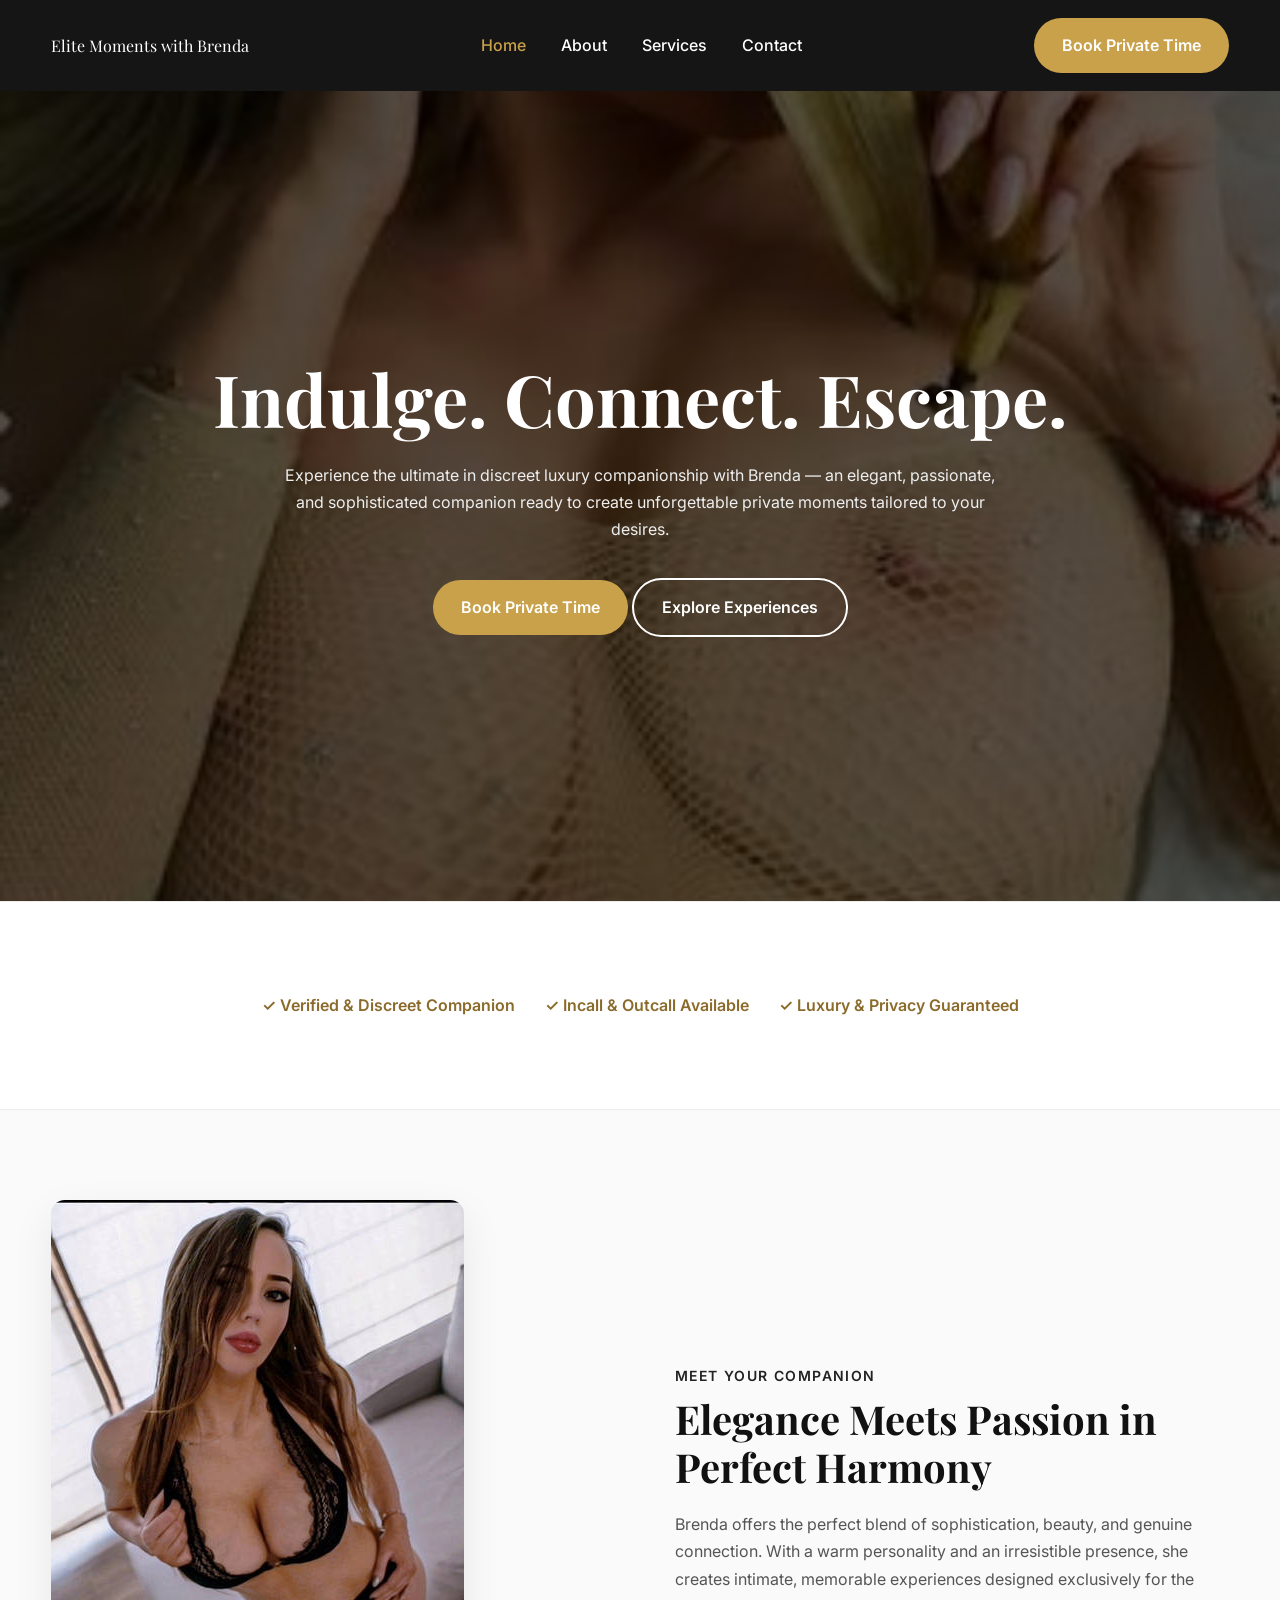
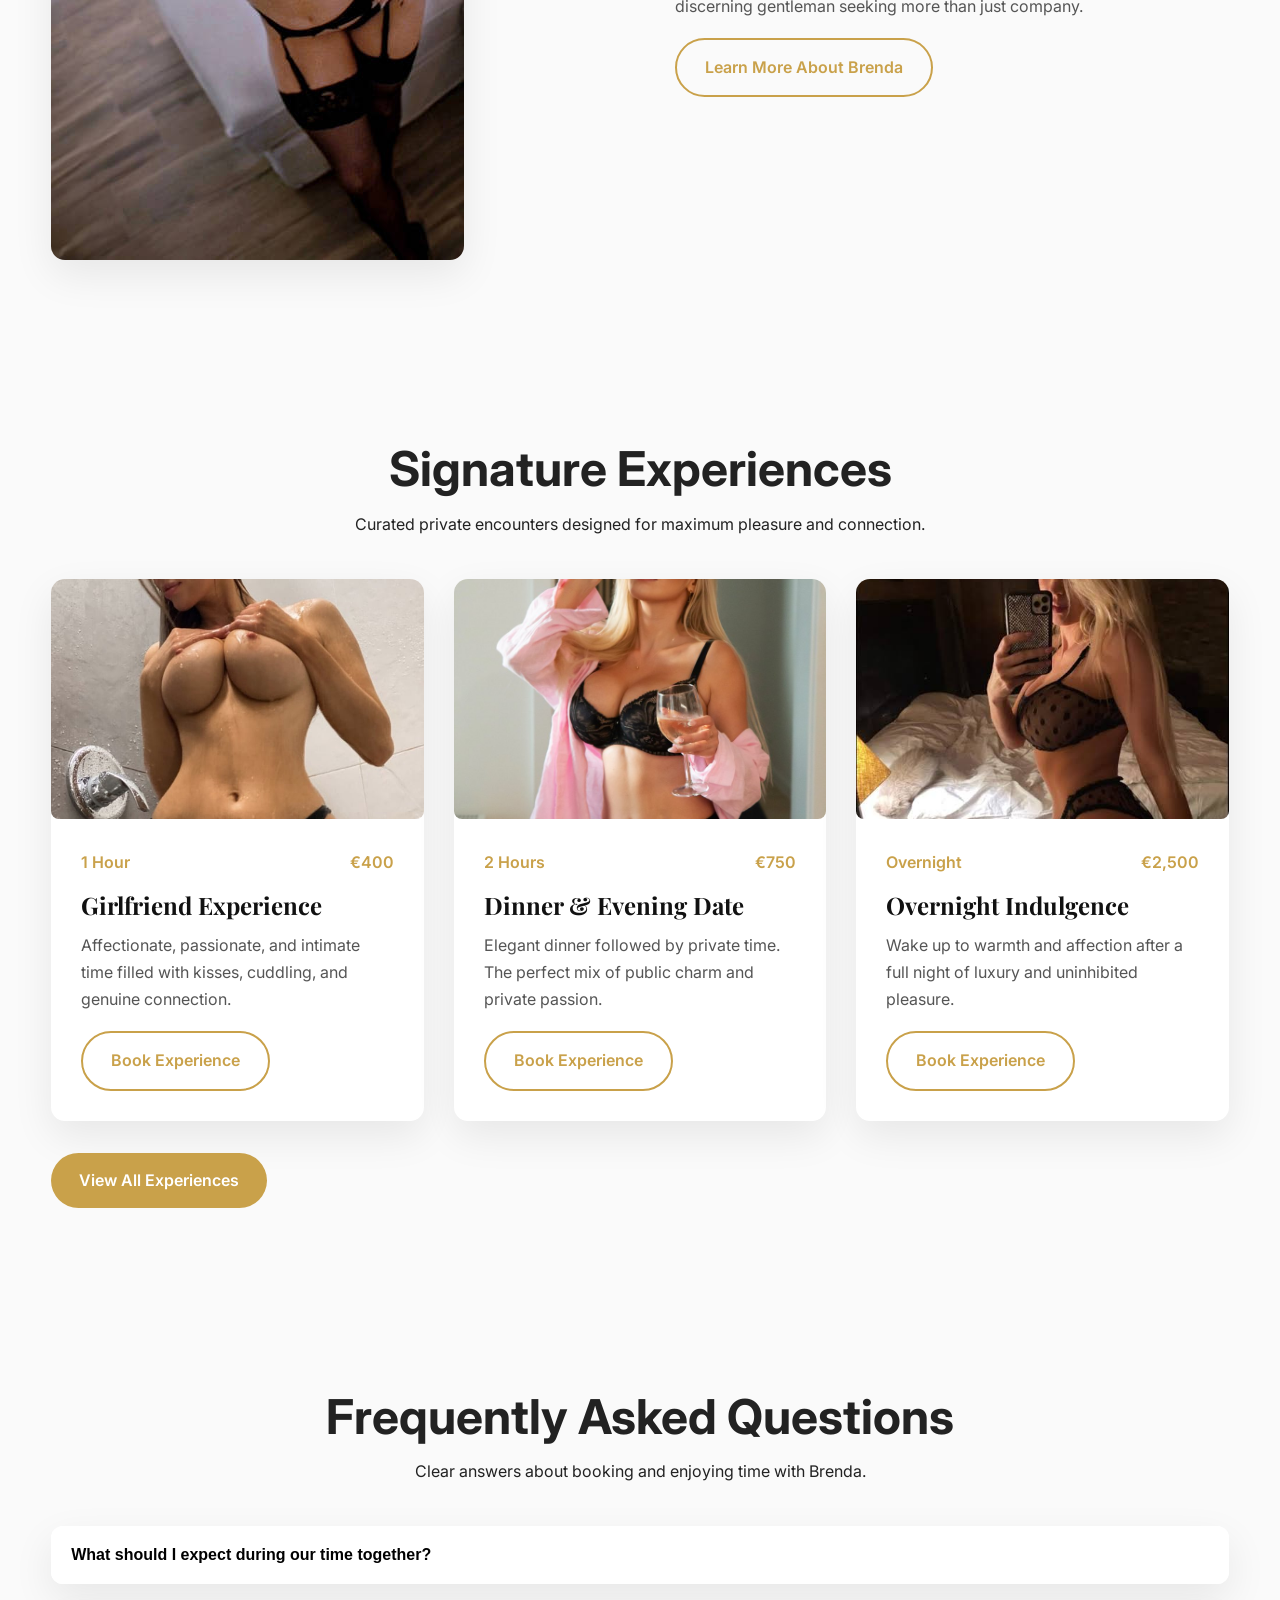
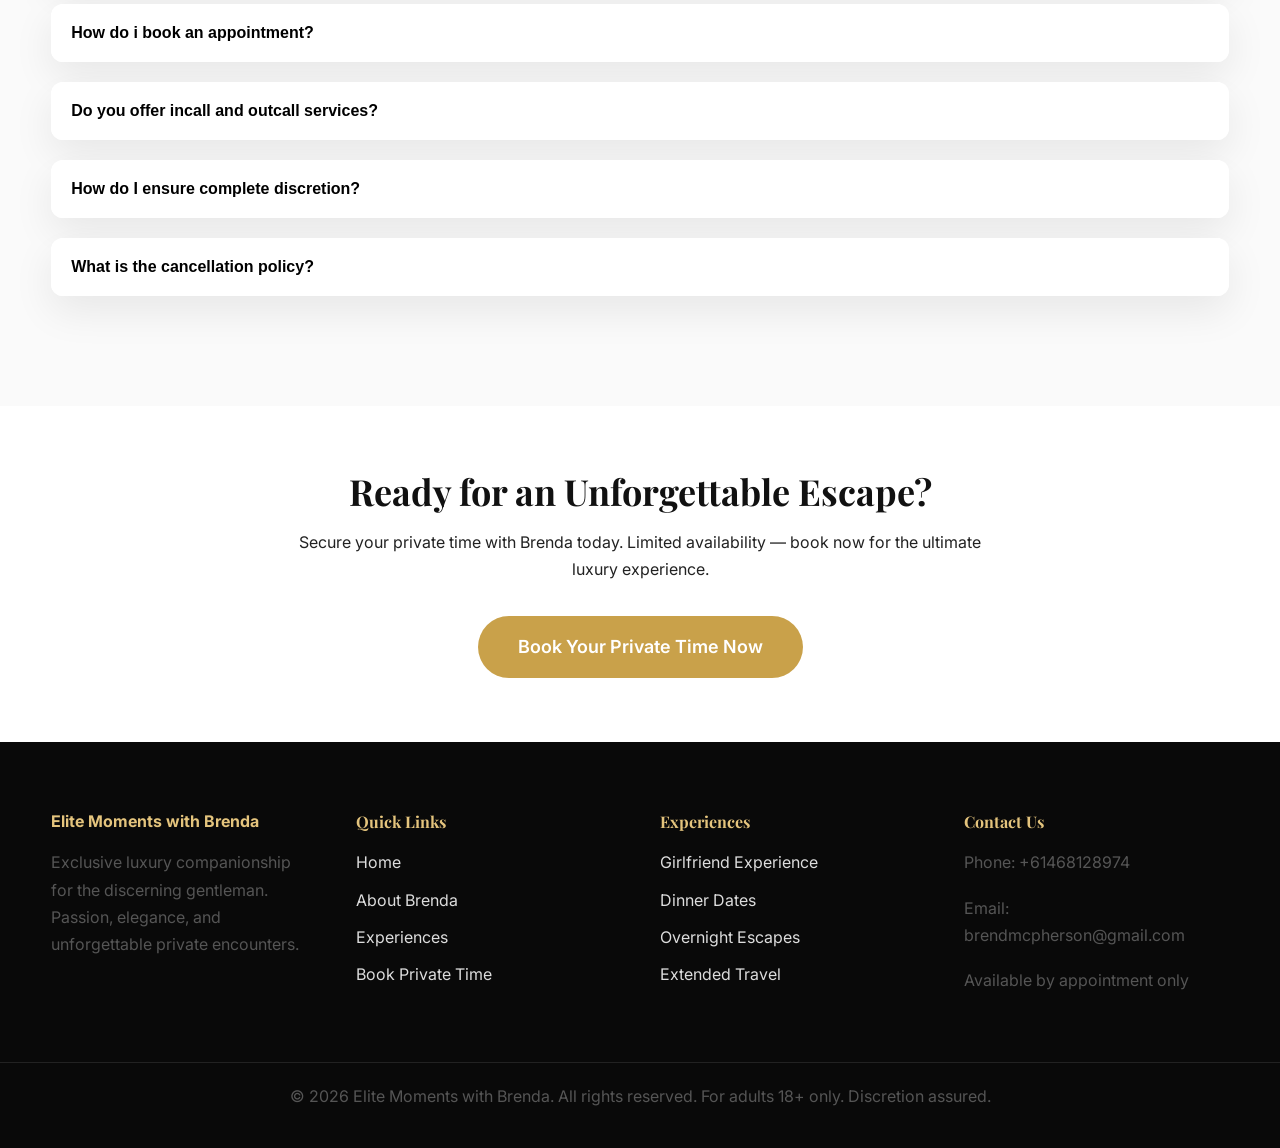
==== index.html @ cafbc862 "Add files via upload" ====
<!DOCTYPE html>
<html lang="en">
<head>
  <meta charset="UTF-8">
  <meta name="viewport" content="width=device-width, initial-scale=1.0">
  <title>Elite Moments with Brenda | Luxury Companion</title>
  <meta name="description" content="Experience unforgettable private encounters with Brenda, your exclusive high-class companion. Discreet luxury companionship, dinner dates, and intimate moments in [Your City].">
  
  <!-- Google Fonts -->
  <link rel="preconnect" href="https://fonts.googleapis.com">
  <link rel="preconnect" href="https://fonts.gstatic.com" crossorigin>
  <link href="https://fonts.googleapis.com/css2?family=Inter:wght@400;500;600&family=Playfair+Display:wght@600;700&display=swap" rel="stylesheet">
  
  <!-- Stylesheets -->
  <link rel="stylesheet" href="style.css">
  <link rel="stylesheet" href="responsive.css">
  <link rel="stylesheet" href="animations.css">
  <!-- Structured Data / JSON-LD -->
  <script type="application/ld+json">
  {
  "@context": "https://schema.org",
  "@type": "Person",
  "name": "Brenda",
  "image": "https://yourdomain.com/brenda-profile.jpg",
  "@id": "https://yourdomain.com",
  "url": "https://yourdomain.com",
  "telephone": "+61468128974",
  "priceRange": "€€€",
  "address": {
    "@type": "PostalAddress",
    "addressLocality": "City",
    "addressRegion": "State",
    "addressCountry": "Ireland"
  },
  "sameAs": [
    "https://wa.me/+61468128974"
    ]
  }
  </script>
</head>
<body>

  <!-- Header Navigation -->
  <header class="header">
    <div class="nav-container">
      <a href="index.html" class="logo">Elite Moments with Brenda</a>
      
      <nav class="nav-menu">
        <a href="index.html" style="color: var(--gold-primary);">Home</a>
        <a href="about.html">About</a>
        <a href="services.html">Services</a>
        <a href="contact.html">Contact</a>
      </nav>

      <div class="nav-cta">
        <a href="booking.html" class="btn btn-primary">Book Private Time</a>
      </div>

      <button class="hamburger" aria-label="Toggle navigation menu" aria-expanded="false">
        <span></span>
        <span></span>
        <span></span>
      </button>
    </div>
  </header>

  <!-- Mobile Drawer Menu -->
  <div class="drawer-overlay"></div>
  <aside class="mobile-drawer" aria-label="Mobile Navigation Drawer">
    <div class="mobile-drawer-links">
      <a href="index.html">Home</a>
      <a href="about.html">About</a>
      <a href="services.html">Services</a>
      <a href="booking.html">Book Private Time</a>
      <a href="contact.html">Contact</a>
    </div>
  </aside>
   
  <main>
    <!-- Hero Section -->
    <section class="hero">
      <div class="hero-content fade-in-up">
        <h1>Indulge. Connect. Escape.</h1>
        <p>Experience the ultimate in discreet luxury companionship with Brenda — an elegant, passionate, and sophisticated companion ready to create unforgettable private moments tailored to your desires.</p>
        <div class="hero-actions">
          <a href="booking.html" class="btn btn-primary">Book Private Time</a>
          <a href="services.html" class="btn btn-secondary" style="color: var(--white); border-color: var(--white);">Explore Experiences</a>
        </div>
      </div>
    </section>

    <!-- Trust Badges -->
    <section class="trust-badges" aria-label="Trust Badges">
      <div class="badges-container">
        <div class="badge-item">✓ Verified & Discreet Companion</div>
        <div class="badge-item">✓ Incall & Outcall Available</div>
        <div class="badge-item">✓ Luxury & Privacy Guaranteed</div>
      </div>
    </section>

    <!-- About Preview Section -->
    <section class="about-preview container">
      <div class="about-preview-grid">
        <div class="about-preview-image">
          <img src="brenda-profile.jpg" alt="Brenda Luxury Companion" loading="lazy">
        </div>
        <div class="about-preview-content">
          <span style="color: var(--gold-primary); font-weight: 600; font-size: 0.875rem; text-transform: uppercase; letter-spacing: 0.1em; display: block; margin-bottom: 0.5rem;">Meet Your Companion</span>
          <h2>Elegance Meets Passion in Perfect Harmony</h2>
          <p>Brenda offers the perfect blend of sophistication, beauty, and genuine connection. With a warm personality and an irresistible presence, she creates intimate, memorable experiences designed exclusively for the discerning gentleman seeking more than just company.</p>
          <a href="about.html" class="btn btn-secondary">Learn More About Brenda</a>
        </div>
      </div>
    </section>

    <!-- Featured Services Section -->
    <section class="featured-services container">
      <div class="section-header">
        <h2>Signature Experiences</h2>
        <p>Curated private encounters designed for maximum pleasure and connection.</p>
      </div>

      <div class="services-grid">
        <div class="service-card">
          <img src="gfe.jpg" alt="Girlfriend Experience" loading="lazy" class="service-card-img">
          <div class="service-card-body">
            <div class="service-meta">
              <span>1 Hour</span>
              <span>€400</span>
            </div>
            <h3>Girlfriend Experience</h3>
            <p>Affectionate, passionate, and intimate time filled with kisses, cuddling, and genuine connection.</p>
            <a href="booking.html" class="btn btn-secondary">Book Experience</a>
          </div>
        </div>

        <div class="service-card">
          <img src="dinner-date.jpg" alt="Dinner Date" loading="lazy" class="service-card-img">
          <div class="service-card-body">
            <div class="service-meta">
              <span>2 Hours</span>
              <span>€750</span>
            </div>
            <h3>Dinner &amp; Evening Date</h3>
            <p>Elegant dinner followed by private time. The perfect mix of public charm and private passion.</p>
            <a href="booking.html" class="btn btn-secondary">Book Experience</a>
          </div>
        </div>

        <div class="service-card">
          <img src="overnight.jpg" alt="Overnight Escape" loading="lazy" class="service-card-img">
          <div class="service-card-body">
            <div class="service-meta">
              <span>Overnight</span>
              <span>€2,500</span>
            </div>
            <h3>Overnight Indulgence</h3>
            <p>Wake up to warmth and affection after a full night of luxury and uninhibited pleasure.</p>
            <a href="booking.html" class="btn btn-secondary">Book Experience</a>
          </div>
        </div>
      </div>

      <div class="services-cta-wrapper" style="margin-top: 2rem;">
        <a href="services.html" class="btn btn-primary">View All Experiences</a>
      </div>
    </section>

    <!-- FAQ Accordion Section -->
    <section class="faq-section container">
      <div class="section-header">
        <h2>Frequently Asked Questions</h2>
        <p>Clear answers about booking and enjoying time with Brenda.</p>
      </div>

      <div class="faq-container">
        <div class="faq-item">
          <button class="faq-question">What should I expect during our time together?</button>
          <div class="faq-answer">
            <p>Our time is mutually respectful, passionate, and focused entirely on your pleasure and comfort. Full details are discussed during booking confirmation.</p>
          </div>
        </div>
        
             <div class="faq-item">
          <button class="faq-question">How do i book an appointment?</button>
          <div class="faq-answer">
            <p>A deposit of 50% upfront via bank transfer paypal stripe or giftcards(paysafe most recommended), and then you submit the details of your appointment on the <a href="booking.html">booking page</a></p>
          </div>
        </div>

        <div class="faq-item">
          <button class="faq-question">Do you offer incall and outcall services?</button>
          <div class="faq-answer">
            <p>Yes. Both incall at my discreet luxury location and outcall to your hotel or residence are available, subject to screening and availability.</p>
          </div>
        </div>

        <div class="faq-item">
          <button class="faq-question">How do I ensure complete discretion?</button>
          <div class="faq-answer">
            <p>Discretion is paramount. All communications and meetings are handled with the highest level of privacy. Your information is never shared.</p>
          </div>
        </div>

        <div class="faq-item">
          <button class="faq-question">What is the cancellation policy?</button>
          <div class="faq-answer">
            <p>At least 24 hours notice is kindly requested for cancellations or rescheduling. Deposits are non-refundable but can be applied to a future booking.</p>
          </div>
        </div>
      </div>
    </section>

    <!-- Final Conversion Section -->
    <section style="background-color: var(--white); border-top: 1px solid var(--border-color); padding: 4rem 1.5rem; text-align: center;">
      <div style="max-width: 700px; margin: 0 auto;">
        <h2 style="font-size: 2.25rem; margin-bottom: 1rem;">Ready for an Unforgettable Escape?</h2>
        <p style="color: var(--text-muted); margin-bottom: 2rem;">Secure your private time with Brenda today. Limited availability — book now for the ultimate luxury experience.</p>
        <a href="booking.html" class="btn btn-primary" style="padding: 1rem 2.5rem; font-size: 1.125rem;">Book Your Private Time Now</a>
      </div>
    </section>
  </main>

  <!-- Global Footer Component -->
  <footer class="footer">
    <div class="footer-container">
      <div class="footer-col">
        <h4 style="font-family: var(--font-heading); color: var(--gold-light);">Elite Moments with Brenda</h4>
        <p>Exclusive luxury companionship for the discerning gentleman. Passion, elegance, and unforgettable private encounters.</p>
      </div>
      
      <div class="footer-col">
        <h4>Quick Links</h4>
        <a href="index.html">Home</a>
        <a href="about.html">About Brenda</a>
        <a href="services.html">Experiences</a>
        <a href="booking.html">Book Private Time</a>
      </div>

      <div class="footer-col">
        <h4>Experiences</h4>
        <a href="services.html">Girlfriend Experience</a>
        <a href="services.html">Dinner Dates</a>
        <a href="services.html">Overnight Escapes</a>
        <a href="services.html">Extended Travel</a>
      </div>

      <div class="footer-col">
        <h4>Contact Us</h4>
        <p>Phone: +61468128974</p>
        <p>Email: brendmcpherson@gmail.com</p>
        <p>Available by appointment only</p>
      </div>
    </div>
    
    <div class="footer-bottom">
      <p>&copy; 2026 Elite Moments with Brenda. All rights reserved. For adults 18+ only. Discretion assured.</p>
    </div>
  </footer>

  <!-- Required Scripts -->
  
  <script src="carousel.js" defer></script>
  <script src="main.js" defer></script>
</body>
</html>
---- style.css ----
/* ===================================
   Elite Moments with Brenda
   Main Stylesheet
=================================== */

/* Google Fonts */
@import url('https://fonts.googleapis.com/css2?family=Inter:wght@300;400;500;600;700&family=Playfair+Display:wght@600;700;800&display=swap');

:root{

    --black:#090909;
    --dark:#111111;
    --dark-2:#1b1b1b;

    --gold:#c9a14a;
    --gold-light:#e4c47d;
    --gold-dark:#8b6b2b;

    --white:#ffffff;
    --gray:#f5f5f5;
    --text:#555;
    --border:#ececec;

    --heading:'Playfair Display',serif;
    --body:'Inter',sans-serif;

    --radius:14px;
    --radius-sm:8px;

    --shadow:0 15px 40px rgba(0,0,0,.08);

    --transition:.35s ease;

}

/* Reset */

*{
margin:0;
padding:0;
box-sizing:border-box;
}

html{
scroll-behavior:smooth;
}

body{
font-family:var(--body);
line-height:1.7;
background:#fafafa;
color:#222;
}

img{
max-width:100%;
display:block;
border-radius: 8px;
}

a{
text-decoration:none;
transition:var(--transition);
}

ul{
list-style:none;
}

.container{
width:min(1200px,92%);
margin:auto;
}

/* Typography */

h1,h2,h3,h4{
font-family:var(--heading);
font-weight:700;
line-height:1.2;
color:#111;
}

h1{
font-size:clamp(2.7rem,6vw,4.5rem);
}

h2{
font-size:2.5rem;
margin-bottom:20px;
}

h3{
font-size:1.5rem;
margin-bottom:12px;
}

p{
color:var(--text);
margin-bottom:18px;
}

/* Header */

.header{

position:sticky;
top:0;
z-index:1000;

background:rgba(9,9,9,.95);

backdrop-filter:blur(10px);

}

.nav-container{

display:flex;
justify-content:space-between;
align-items:center;

padding:18px 4%;

}

.logo{

color:white;
font-family:var(--heading);
font-size:1rem;
font-weight:400;

}

.nav-menu{

display:flex;
gap:35px;

}

.nav-menu a{

color:white;
font-weight:500;

}

.nav-menu a:hover{

color:var(--gold);

}

.nav-cta{
display:flex;
align-items:center;
gap:15px;
}

/* Buttons */

.btn{

display:inline-flex;
align-items:center;
justify-content:center;

padding:14px 28px;

border-radius:50px;

font-weight:600;

transition:.35s;

cursor:pointer;

}

.btn-primary{

background:var(--gold);
color:white;

}

.btn-primary:hover{

background:var(--gold-dark);
transform:translateY(-2px);

}

.btn-secondary{

border:2px solid var(--gold);
color:var(--gold);

}

.btn-secondary:hover{

background:var(--gold);
color:white;

}

/* Hero */

.hero{

min-height:90vh;

display:flex;
align-items:center;
justify-content:center;

padding:120px 20px;

text-align:center;

background:

linear-gradient(rgba(0,0,0,.65),rgba(0,0,0,.65)),
url("hero.jpg") center/cover;

color:white;

}

.hero h1{

color:white;
margin-bottom:20px;

}

.hero p{

max-width:720px;
margin:auto auto 35px;
color:#eee;

}

/* Sections */

section{

padding:90px 0;

}

.section-header{

text-align:center;
margin-bottom:60px;

}

/* Cards */

.services-grid{

display:grid;

grid-template-columns:

repeat(auto-fit,minmax(300px,1fr));

gap:30px;

}

.service-card{

background:white;

border-radius:var(--radius);

overflow:hidden;

box-shadow:var(--shadow);

transition:.35s;

}

.service-card:hover{

transform:translateY(-8px);

}

.service-card img{

height:240px;

width:100%;

object-fit:cover;

}

.service-card-body{

padding:30px;

}

.service-meta{

display:flex;

justify-content:space-between;

margin-bottom:15px;

font-weight:600;

color:var(--gold);

}

/* About */

.about-preview-grid{

display:grid;

grid-template-columns:1fr 1fr;

gap:70px;

align-items:center;

}

.about-preview-image img{

border-radius:var(--radius);

box-shadow:var(--shadow);

}

/* Trust badges */

.trust-badges{

background:#fff;

border-top:1px solid var(--border);

border-bottom:1px solid var(--border);

}

.badges-container{

display:flex;

justify-content:center;

gap:30px;

flex-wrap:wrap;

}

.badge-item{

font-weight:600;

color:var(--gold-dark);

}

/* Forms */

.form-control{

width:100%;

padding:15px;

border:1px solid #ddd;

border-radius:10px;

font-size:1rem;

font-family:inherit;

transition:.3s;

}

.form-control:focus{

outline:none;

border-color:var(--gold);

}

/* FAQ */

.faq-item{

background:white;

border-radius:12px;

margin-bottom:20px;

box-shadow:var(--shadow);

overflow:hidden;

}

.faq-question{

width:100%;

background:white;

padding:20px;

border:none;

text-align:left;

font-weight:600;

font-size:1rem;

cursor:pointer;

}

.faq-answer{

display:none;

padding:0 20px 20px;

}

.faq-item.active .faq-answer{

display:block;

}

/* Footer */

.footer{

background:#090909;

padding:70px 0 20px;

color:white;

}

.footer-container{

display:grid;

grid-template-columns:repeat(auto-fit,minmax(230px,1fr));

gap:40px;

width:min(1200px,92%);

margin:auto;

}

.footer h4{

color:var(--gold-light);

margin-bottom:18px;

}

.footer a{

display:block;

margin-bottom:10px;

color:#ddd;

}

.footer a:hover{

color:var(--gold);

}

.footer-bottom{

margin-top:50px;

text-align:center;

border-top:1px solid rgba(255,255,255,.1);

padding-top:20px;

color:#aaa;

}

/* Hamburger */

.hamburger{

display:none;

background:none;

border:none;

cursor:pointer;

}

.hamburger span{

display:block;

width:28px;

height:3px;

margin:5px;

background:white;

}

/* Mobile */

@media(max-width:900px){

.about-preview-grid{

grid-template-columns:1fr;

}

.nav-menu,
.nav-cta{

display:none;

}

.hamburger{

display:block;

}

.hero{

min-height:75vh;

}

h2{

font-size:2rem;

}

}

/* Animation */

.fade-in-up{

opacity:0;

transform:translateY(40px);

animation:fadeUp .8s forwards;

}

@keyframes fadeUp{

to{

opacity:1;
transform:none;

}

}

/* ===========================
   Mobile Navigation
=========================== */

.mobile-drawer{
    position:fixed;
    top:0;
    right:-100%;
    width:280px;
    height:100%;
    background:#111;
    z-index:9999;
    padding:100px 30px;
    transition:.35s ease;
    display:flex;
    flex-direction:column;
}

.mobile-drawer.active{
    right:0;
}

.mobile-drawer-links{
    display:flex;
    flex-direction:column;
    gap:25px;
}

.mobile-drawer a{
    color:#fff;
    font-size:1.1rem;
    font-weight:500;
}

.mobile-drawer a:hover{
    color:var(--gold);
}

.drawer-overlay{
    position:fixed;
    inset:0;
    background:rgba(0,0,0,.55);
    opacity:0;
    visibility:hidden;
    transition:.3s;
    z-index:9998;
}

.drawer-overlay.active{
    opacity:1;
    visibility:visible;
}

/* ===========================
   Mobile Layout
=========================== */

@media (max-width:900px){

.nav-menu{
    display:none;
}

.nav-cta{
    display:none;
}

.hamburger{
    display:block;
}

.nav-container{
    padding:18px 20px;
}

.logo{
    font-size:1.9rem;
    max-width:240px;
    line-height:1.15;
}

.hero{
    min-height:80vh;
    padding:120px 25px 70px;
}

.hero h1{
    font-size:3rem;
    line-height:1.05;
}

.hero p{
    font-size:1.15rem;
    line-height:1.8;
}

.hero-actions{
    display:flex;
    flex-direction:column;
    gap:18px;
    align-items:center;
}

.hero-actions .btn{
    width:100%;
    max-width:320px;
}

section{
    padding:70px 0;
}

.about-preview-grid{
    grid-template-columns:1fr;
    gap:40px;
}

.services-grid{
    grid-template-columns:1fr;
}

.badges-container{
    flex-direction:column;
    gap:15px;
    text-align:center;
}

.footer-container{
    grid-template-columns:1fr;
}

}

*/

/* Section */
.contact-section,
.container {
  width: min(100% - 2rem, 1200px);
  margin-inline: auto;
  padding-block: 4rem;
}

/* Section Header */
.section-header {
  text-align: center;
  margin-bottom: 2.5rem;
}

.section-header h2 {
  font-family: var(--font-heading);
  font-size: clamp(2rem, 5vw, 3rem);
  color: var(--color-text);
  margin-bottom: .75rem;
}

.section-header p {
  max-width: 650px;
  margin-inline: auto;
  color: var(--color-text-muted);
  line-height: 1.8;
}

/* ==========================================
   CONTACT GRID
   ========================================== */

.contact-grid {
  display: grid;
  grid-template-columns: 1fr;
  gap: 2rem;
  border: 2px solid #e4c47d;
  border-radius: var(--radius-sm);
}

/* ==========================================
   CARDS
   ========================================== */

.contact-info-card,
.contact-form-card {
  background: var(--color-white);
  border: 2px solid var(--color-gold);
  border-radius: var(--radius-sm);
  padding: 1.5rem;
  box-shadow: var(--shadow-lg);

  transition:
    transform .3s ease,
    box-shadow .3s ease,
    border-color .3s ease;
}

.contact-info-card:hover,
.contact-form-card:hover {
  transform: translateY(-4px);
  border-color: var(--color-primary-light);
  box-shadow: var(--shadow-md);
}

.contact-info-card h3,
.contact-form-card h3 {
  font-family: var(--font-heading);
  color: var(--color-primary-dark);
  margin-bottom: 1rem;
}

/* ==========================================
   CONTACT DETAILS
   ========================================== */

.contact-detail {
  padding-bottom: 1.25rem;
  margin-bottom: 1.25rem;
  border-bottom: 2px solid blackl;
}

.contact-detail:last-child {
  border-bottom: none;
  margin-bottom: 0;
}

.contact-detail h4 {
  font-size: .95rem;
  font-weight: 600;
  color: var(--color-primary);
  margin-bottom: .4rem;
}

.contact-detail p {
  color: var(--color-text-muted);
  line-height: 1.7;
}

/* ==========================================
   WHATSAPP BUTTON
   ========================================== */

.whatsapp-btn {
  display: flex;
  justify-content: center;
  align-items: center;
  gap: .6rem;

  width: 100%;
  margin-top: 1.5rem;
  padding: .95rem 1.25rem;

  border-radius: var(--radius-sm);

  background: #25D366;
  color: #fff;

  text-decoration: none;
  font-weight: 600;

  transition: .3s ease;
}

.whatsapp-btn:hover {
  transform: translateY(-2px);
  filter: brightness(.95);
}

.whatsapp-btn:active {
  transform: scale(.98);
}

/* ==========================================
   FORM
   ========================================== */

.form-group {
  margin-bottom: 1.25rem;
}

.form-group label {
  display: block;
  margin-bottom: .45rem;
  font-size: .95rem;
  font-weight: 600;
  color: var(--color-text);
}

/* Inputs */

.form-control,
input,
textarea {
  width: 100%;
  appearance: ;

  padding: .95rem 1rem;

  border: 1.5px solid var(--color-border, #d6d0c4);
  border-radius: var(--radius-md);

  /* Was matching the card's own background, so fields were
     invisible against it. Give them a background of their own. */
  background: var(--color-input-bg, #faf8f4);

  color: var(--color-text);

  font-size: 1rem;
  font-family: inherit;

  /* Subtle inset shadow so the field reads as a "slot" to type into */
  box-shadow: inset 0 1px 2px rgba(0, 0, 0, .05);

  transition:
    border-color .25s ease,
    box-shadow .25s ease,
    background .25s ease;
}

textarea {
  min-height: 160px;
  resize: vertical;
}

.form-control::placeholder,
input::placeholder,
textarea::placeholder {
  color: var(--color-text-muted);
}

.form-control:hover,
input:hover,
textarea:hover {
  border-color: var(--color-primary-light, #c9a877);
}

.form-control:focus,
input:focus,
textarea:focus {
  outline: none;

  border-color: var(--color-primary);
  background: var(--color-white, #fff);

  box-shadow:
    0 0 0 4px rgba(184,135,70,.15);
}

/* ==========================================
   BUTTON
   ========================================== */

.contact-form-card .btn {
  width: 100%;
}

/* ==========================================
   INFO NOTE
   ========================================== */

.contact-info-card small,
.contact-info-card p:last-child {
  display: block;
  margin-top: 1.5rem;
  font-size: .9rem;
  line-height: 1.7;
  color: var(--color-text-muted);
}

/* ==========================================
   TABLETS
   ========================================== */

@media (min-width: 768px) {

  .contact-grid {
    grid-template-columns: 1fr 1.2fr;
    align-items: start;
  }

  .contact-info-card,
  .contact-form-card {
    padding: 2rem;
  }

  .contact-form-card .btn {
    width: auto;
    min-width: 220px;
  }

}

/* ==========================================
   DESKTOP
   ========================================== */

@media (min-width: 1024px) {

  .contact-grid {
    gap: 3rem;
  }

  .contact-info-card,
  .contact-form-card {
    padding: 2.5rem;
  }

  .contact-detail {
    margin-bottom: 1.5rem;
    padding-bottom: 1.5rem;
    
  }

  .contact-form-card:hover,
  .contact-info-card:hover {
    transform: translateY(-6px);
  }

}

/* ==========================================
   LARGE DESKTOP
   ========================================== */

@media (min-width: 1280px) {

  .contact-grid {
    grid-template-columns: 420px 1fr;
  }

}

/* ==========================================
   ACCESSIBILITY
   ========================================== */

@media (prefers-reduced-motion: reduce) {

  *,
  *::before,
  *::after {
    animation: none !important;
    transition: none !important;
    scroll-behavior: auto !important;
  }

}
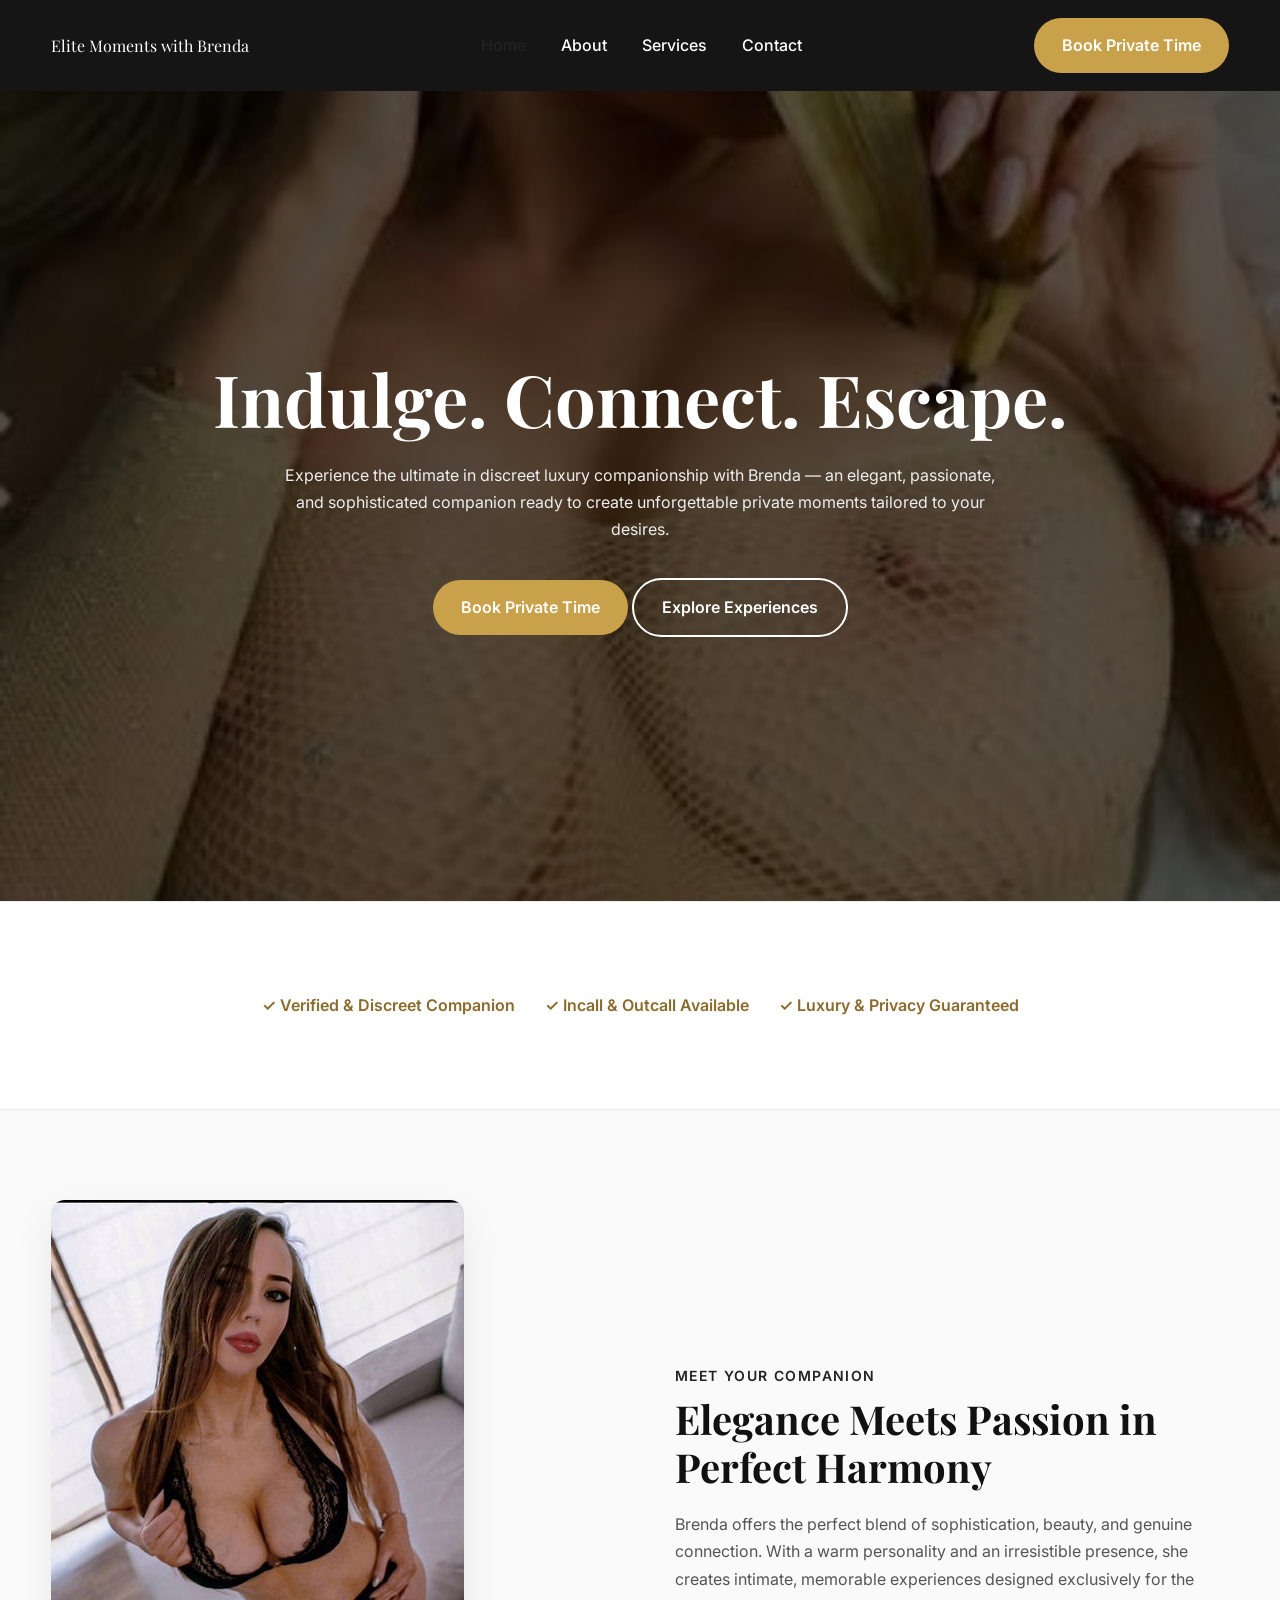
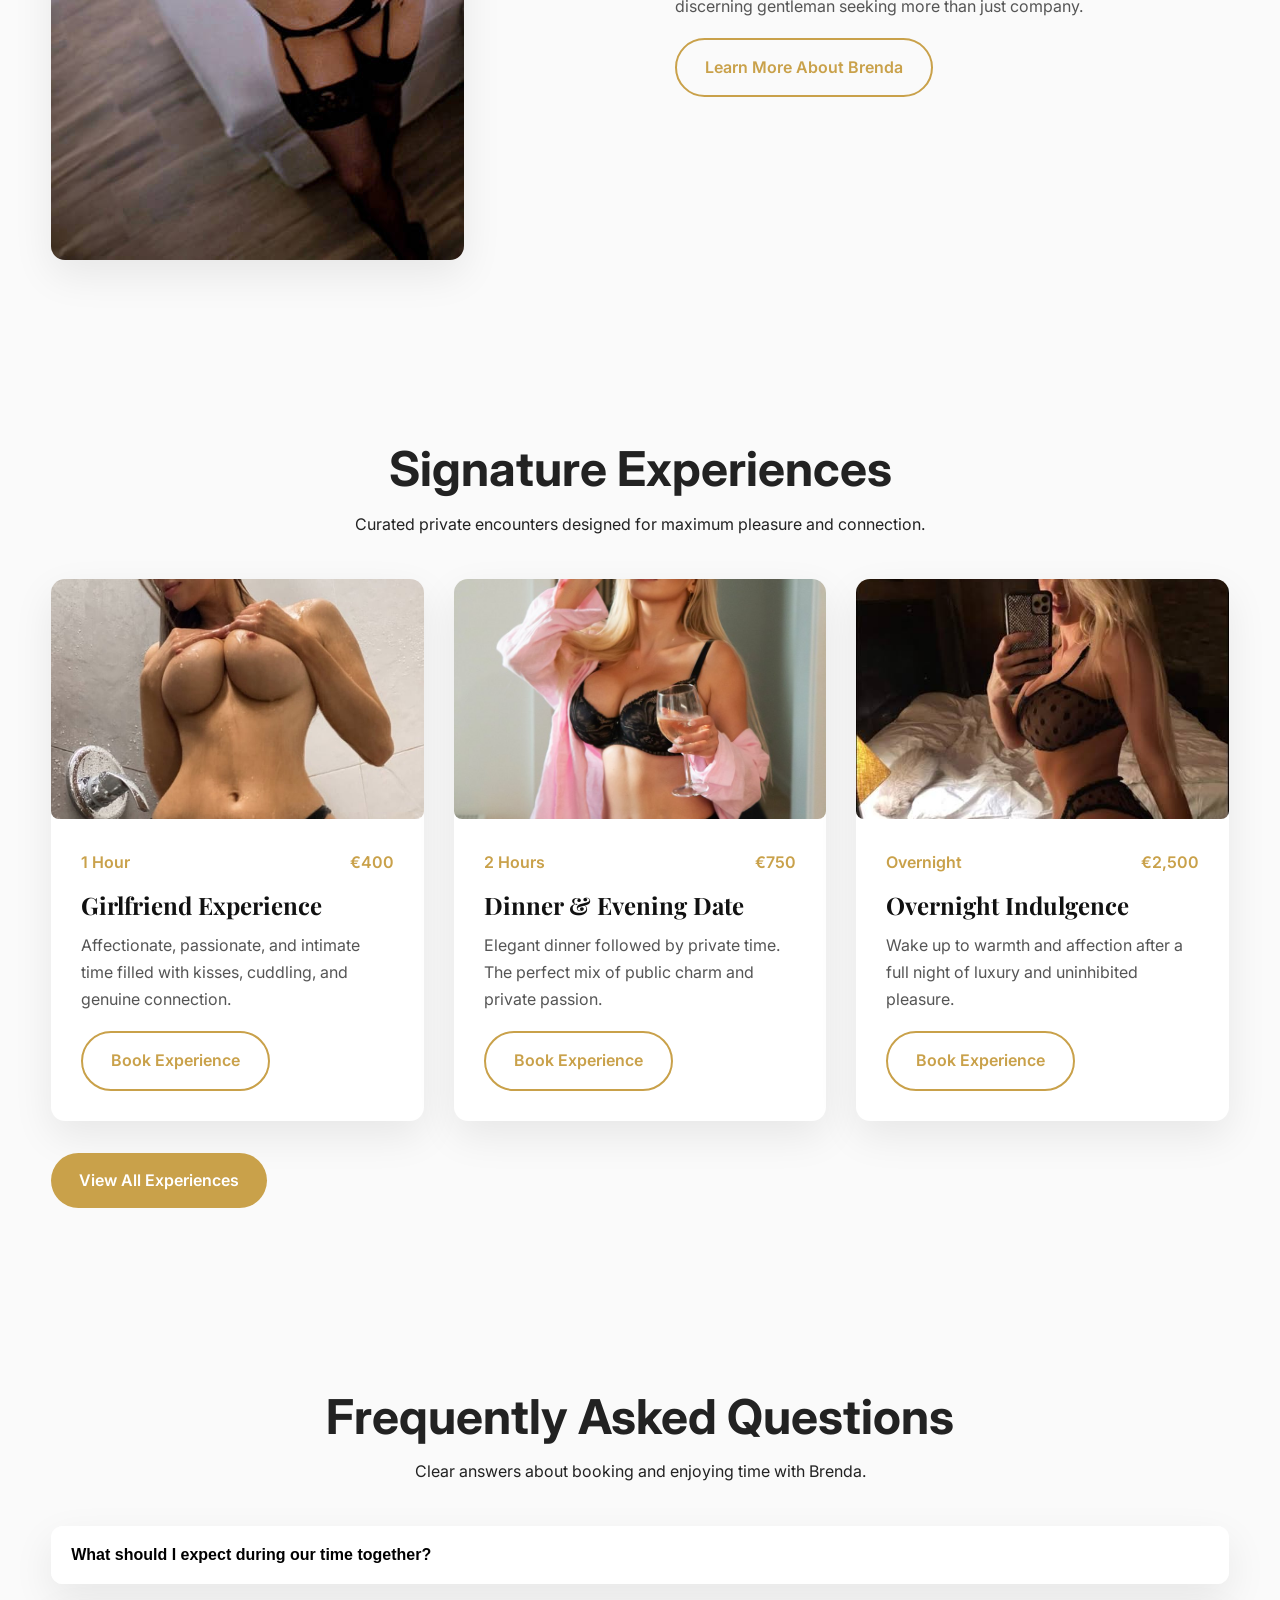
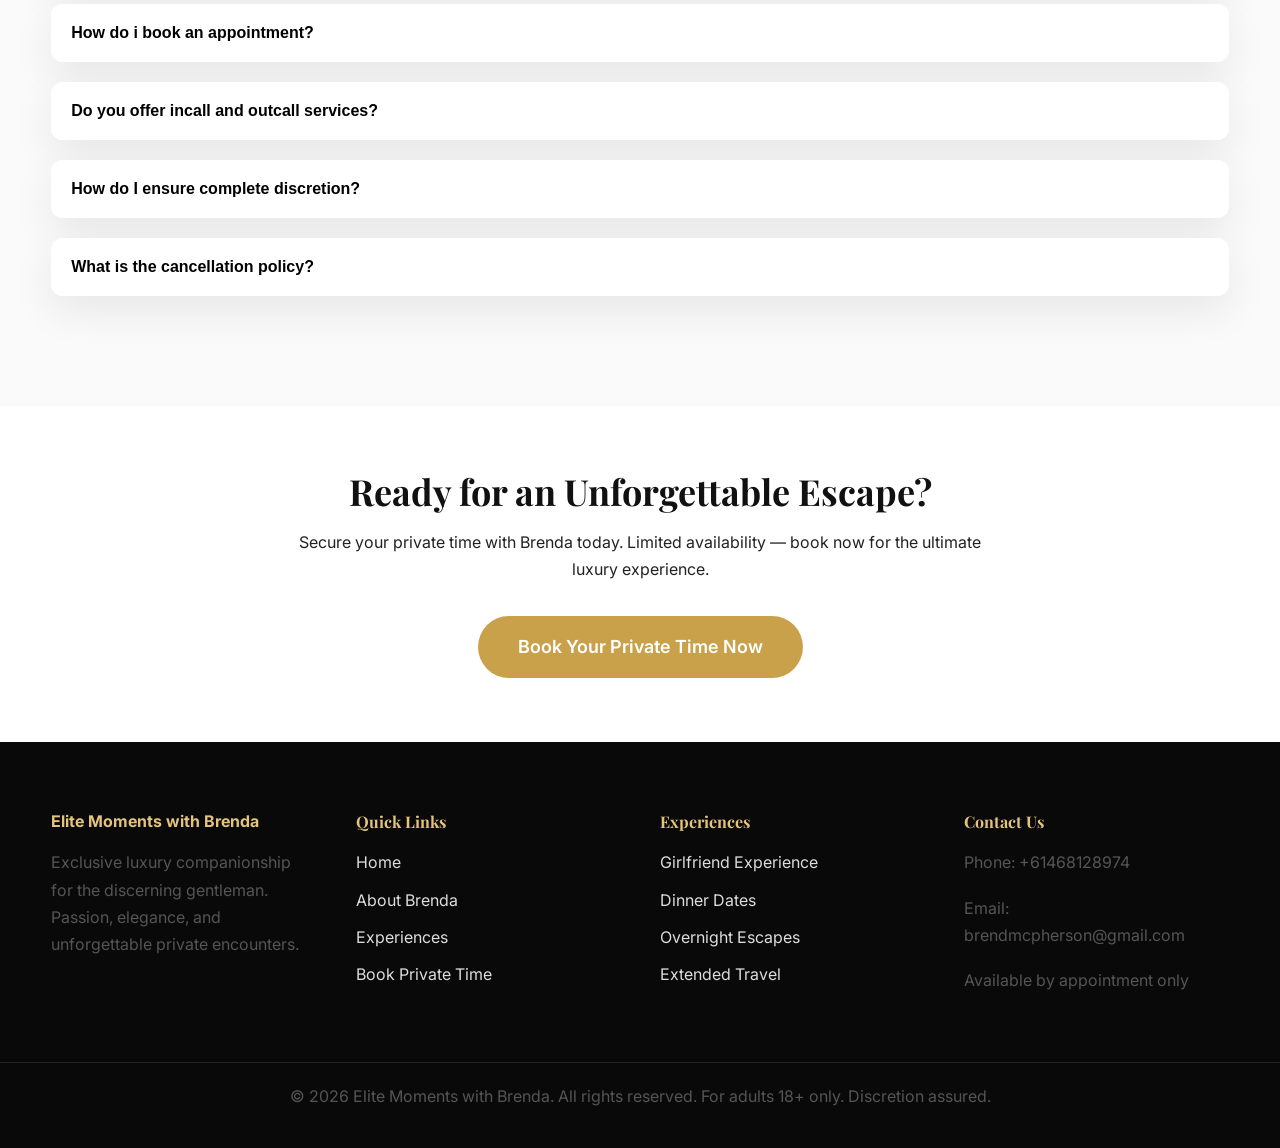
==== commit 50f2e1fa: "Add files via upload" ====
--- a/index.html
+++ b/index.html
@@ -261,6 +261,6 @@
   <!-- Required Scripts -->
   
   <script src="carousel.js" defer></script>
-  <script src="main.js" defer></script>
+  <script type="module" src="main.js"></script>
 </body>
 </html>
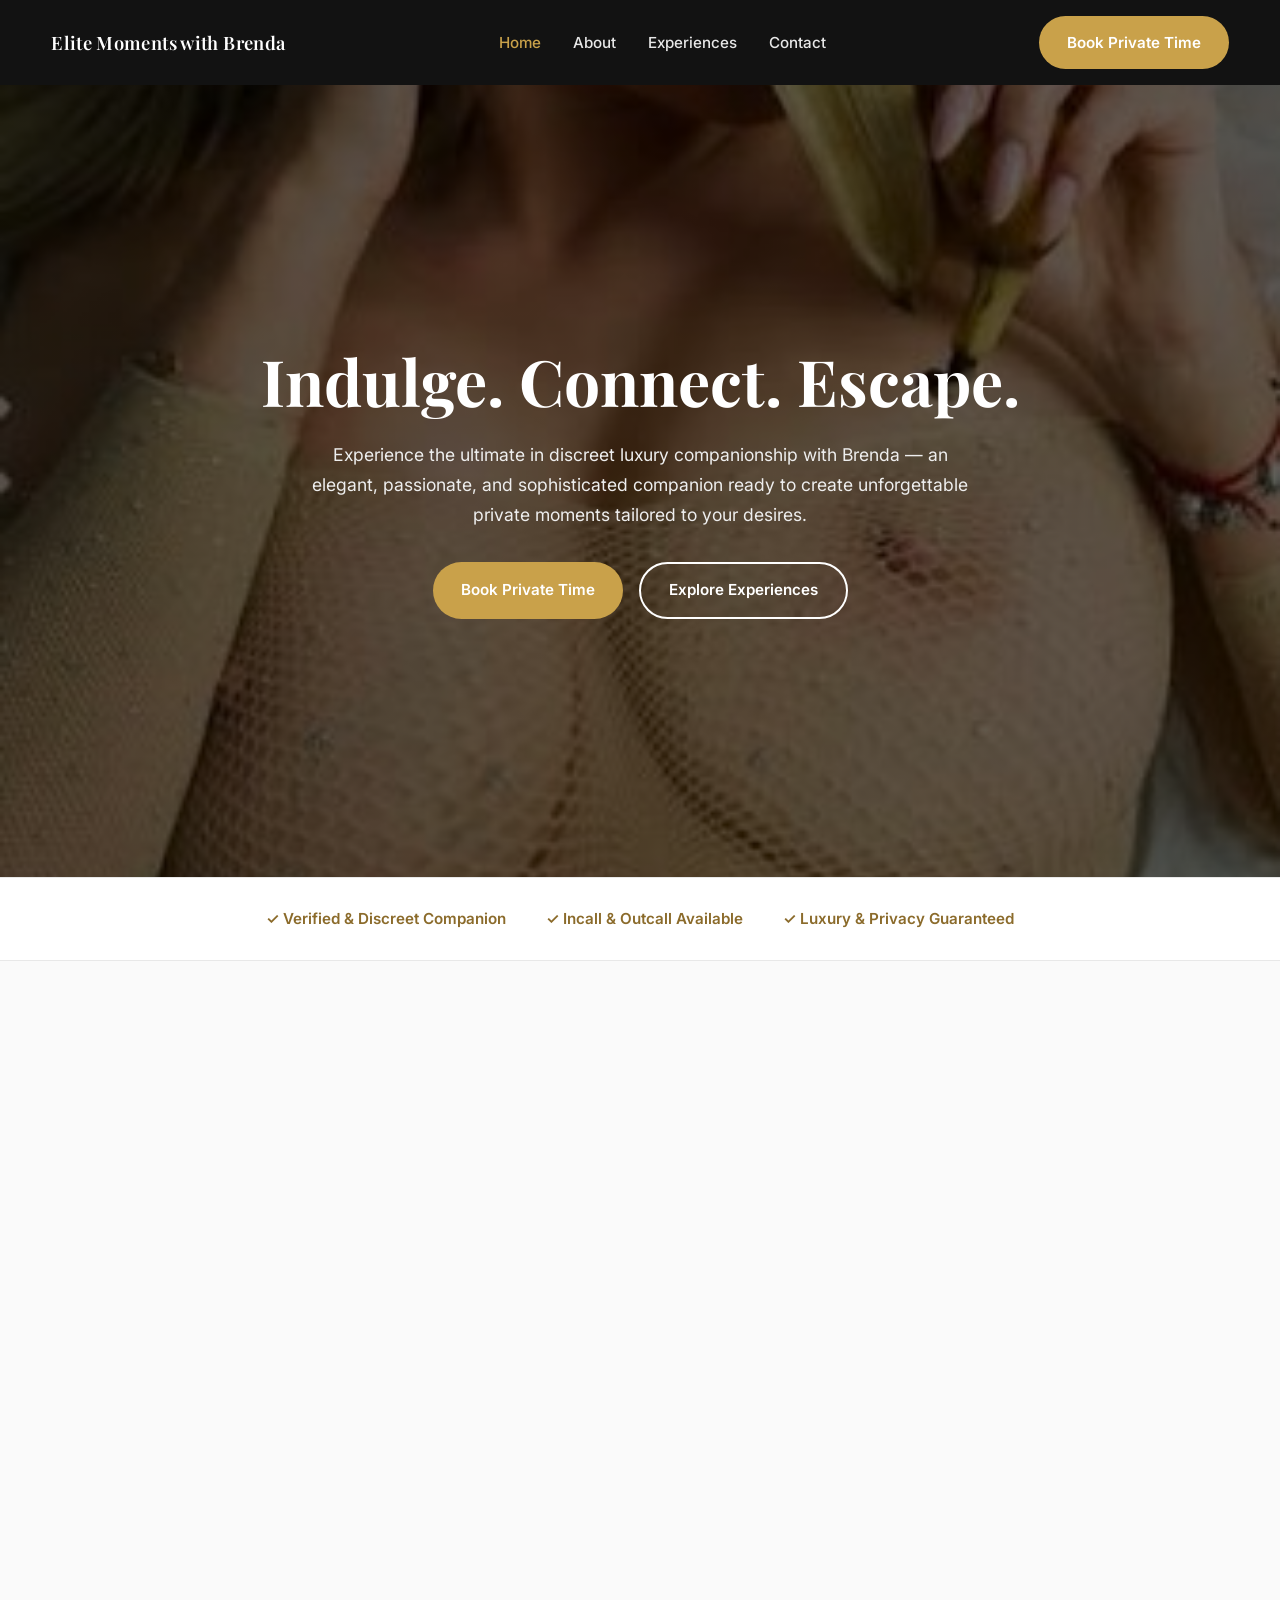
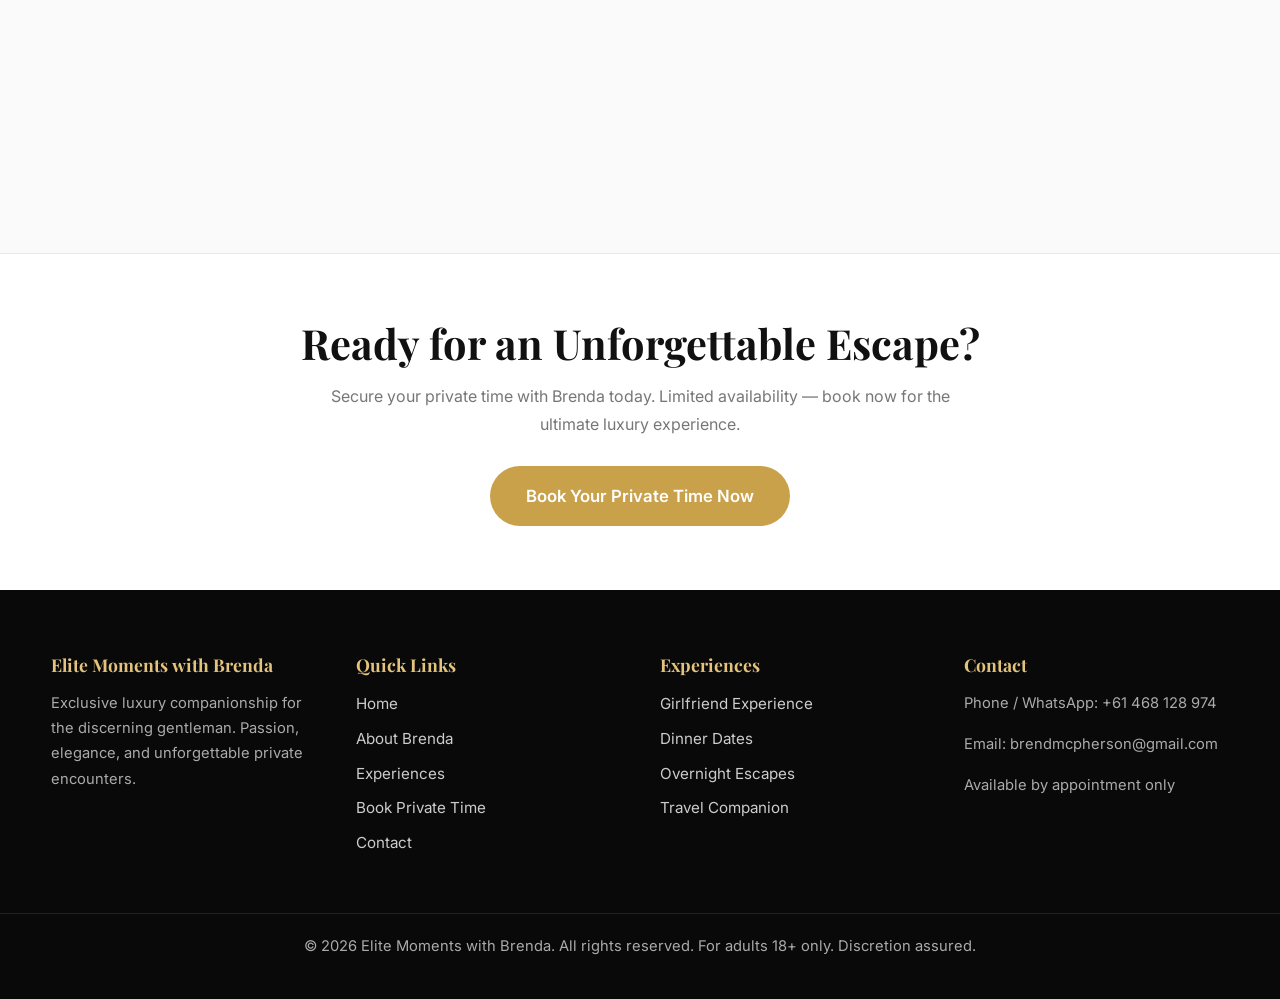
==== commit 03f64711: "Add files via upload" ====
--- a/index.html
+++ b/index.html
@@ -4,206 +4,164 @@
   <meta charset="UTF-8">
   <meta name="viewport" content="width=device-width, initial-scale=1.0">
   <title>Elite Moments with Brenda | Luxury Companion</title>
-  <meta name="description" content="Experience unforgettable private encounters with Brenda, your exclusive high-class companion. Discreet luxury companionship, dinner dates, and intimate moments in [Your City].">
-  
-  <!-- Google Fonts -->
+  <meta name="description" content="Experience unforgettable private encounters with Brenda, your exclusive high-class companion. Discreet luxury companionship, dinner dates, and intimate moments.">
   <link rel="preconnect" href="https://fonts.googleapis.com">
   <link rel="preconnect" href="https://fonts.gstatic.com" crossorigin>
   <link href="https://fonts.googleapis.com/css2?family=Inter:wght@400;500;600&family=Playfair+Display:wght@600;700&display=swap" rel="stylesheet">
-  
-  <!-- Stylesheets -->
   <link rel="stylesheet" href="style.css">
-  <link rel="stylesheet" href="responsive.css">
-  <link rel="stylesheet" href="animations.css">
-  <!-- Structured Data / JSON-LD -->
   <script type="application/ld+json">
   {
-  "@context": "https://schema.org",
-  "@type": "Person",
-  "name": "Brenda",
-  "image": "https://yourdomain.com/brenda-profile.jpg",
-  "@id": "https://yourdomain.com",
-  "url": "https://yourdomain.com",
-  "telephone": "+61468128974",
-  "priceRange": "€€€",
-  "address": {
-    "@type": "PostalAddress",
-    "addressLocality": "City",
-    "addressRegion": "State",
-    "addressCountry": "Ireland"
-  },
-  "sameAs": [
-    "https://wa.me/+61468128974"
-    ]
+    "@context": "https://schema.org",
+    "@type": "Person",
+    "name": "Brenda",
+    "url": "https://elite-moments-with-brenda.vercel.app",
+    "telephone": "+61468128974",
+    "email": "brendmcpherson@gmail.com",
+    "priceRange": "€€€",
+    "address": {
+      "@type": "PostalAddress",
+      "addressCountry": "AU"
+    },
+    "sameAs": ["https://wa.me/61468128974"]
   }
   </script>
 </head>
 <body>
 
-  <!-- Header Navigation -->
   <header class="header">
     <div class="nav-container">
       <a href="index.html" class="logo">Elite Moments with Brenda</a>
-      
-      <nav class="nav-menu">
-        <a href="index.html" style="color: var(--gold-primary);">Home</a>
+      <nav class="nav-menu" aria-label="Main">
+        <a href="index.html" class="active">Home</a>
         <a href="about.html">About</a>
-        <a href="services.html">Services</a>
+        <a href="services.html">Experiences</a>
         <a href="contact.html">Contact</a>
       </nav>
-
       <div class="nav-cta">
         <a href="booking.html" class="btn btn-primary">Book Private Time</a>
       </div>
-
-      <button class="hamburger" aria-label="Toggle navigation menu" aria-expanded="false">
-        <span></span>
-        <span></span>
-        <span></span>
+      <button class="hamburger" aria-label="Toggle menu" aria-expanded="false">
+        <span></span><span></span><span></span>
       </button>
     </div>
   </header>
 
-  <!-- Mobile Drawer Menu -->
   <div class="drawer-overlay"></div>
-  <aside class="mobile-drawer" aria-label="Mobile Navigation Drawer">
+  <aside class="mobile-drawer" aria-label="Mobile navigation">
     <div class="mobile-drawer-links">
       <a href="index.html">Home</a>
       <a href="about.html">About</a>
-      <a href="services.html">Services</a>
+      <a href="services.html">Experiences</a>
       <a href="booking.html">Book Private Time</a>
       <a href="contact.html">Contact</a>
     </div>
   </aside>
-   
+
   <main>
-    <!-- Hero Section -->
     <section class="hero">
-      <div class="hero-content fade-in-up">
+      <div class="hero-content">
         <h1>Indulge. Connect. Escape.</h1>
         <p>Experience the ultimate in discreet luxury companionship with Brenda — an elegant, passionate, and sophisticated companion ready to create unforgettable private moments tailored to your desires.</p>
         <div class="hero-actions">
           <a href="booking.html" class="btn btn-primary">Book Private Time</a>
-          <a href="services.html" class="btn btn-secondary" style="color: var(--white); border-color: var(--white);">Explore Experiences</a>
-        </div>
-      </div>
-    </section>
-
-    <!-- Trust Badges -->
-    <section class="trust-badges" aria-label="Trust Badges">
+          <a href="services.html" class="btn btn-secondary">Explore Experiences</a>
+        </div>
+      </div>
+    </section>
+
+    <section class="trust-badges" aria-label="Trust points">
       <div class="badges-container">
-        <div class="badge-item">✓ Verified & Discreet Companion</div>
-        <div class="badge-item">✓ Incall & Outcall Available</div>
-        <div class="badge-item">✓ Luxury & Privacy Guaranteed</div>
-      </div>
-    </section>
-
-    <!-- About Preview Section -->
-    <section class="about-preview container">
+        <div class="badge-item">✓ Verified &amp; Discreet Companion</div>
+        <div class="badge-item">✓ Incall &amp; Outcall Available</div>
+        <div class="badge-item">✓ Luxury &amp; Privacy Guaranteed</div>
+      </div>
+    </section>
+
+    <section class="about-preview container fade-section">
       <div class="about-preview-grid">
         <div class="about-preview-image">
-          <img src="brenda-profile.jpg" alt="Brenda Luxury Companion" loading="lazy">
+          <img src="brenda-profile.jpg" alt="Brenda – Luxury Companion" loading="lazy" width="600" height="750">
         </div>
         <div class="about-preview-content">
-          <span style="color: var(--gold-primary); font-weight: 600; font-size: 0.875rem; text-transform: uppercase; letter-spacing: 0.1em; display: block; margin-bottom: 0.5rem;">Meet Your Companion</span>
-          <h2>Elegance Meets Passion in Perfect Harmony</h2>
+          <span style="color:var(--gold);font-weight:600;font-size:0.85rem;text-transform:uppercase;letter-spacing:0.08em;display:block;margin-bottom:0.5rem;">Meet Your Companion</span>
+          <h2>Elegance Meets Passion</h2>
           <p>Brenda offers the perfect blend of sophistication, beauty, and genuine connection. With a warm personality and an irresistible presence, she creates intimate, memorable experiences designed exclusively for the discerning gentleman seeking more than just company.</p>
           <a href="about.html" class="btn btn-secondary">Learn More About Brenda</a>
         </div>
       </div>
     </section>
 
-    <!-- Featured Services Section -->
-    <section class="featured-services container">
+    <section class="featured-services container fade-section">
       <div class="section-header">
         <h2>Signature Experiences</h2>
         <p>Curated private encounters designed for maximum pleasure and connection.</p>
       </div>
-
       <div class="services-grid">
-        <div class="service-card">
+        <article class="service-card">
           <img src="gfe.jpg" alt="Girlfriend Experience" loading="lazy" class="service-card-img">
           <div class="service-card-body">
-            <div class="service-meta">
-              <span>1 Hour</span>
-              <span>€400</span>
-            </div>
+            <div class="service-meta"><span>1 Hour</span><span>€400</span></div>
             <h3>Girlfriend Experience</h3>
             <p>Affectionate, passionate, and intimate time filled with kisses, cuddling, and genuine connection.</p>
             <a href="booking.html" class="btn btn-secondary">Book Experience</a>
           </div>
-        </div>
-
-        <div class="service-card">
+        </article>
+        <article class="service-card">
           <img src="dinner-date.jpg" alt="Dinner Date" loading="lazy" class="service-card-img">
           <div class="service-card-body">
-            <div class="service-meta">
-              <span>2 Hours</span>
-              <span>€750</span>
-            </div>
+            <div class="service-meta"><span>2 Hours</span><span>€750</span></div>
             <h3>Dinner &amp; Evening Date</h3>
             <p>Elegant dinner followed by private time. The perfect mix of public charm and private passion.</p>
             <a href="booking.html" class="btn btn-secondary">Book Experience</a>
           </div>
-        </div>
-
-        <div class="service-card">
+        </article>
+        <article class="service-card">
           <img src="overnight.jpg" alt="Overnight Escape" loading="lazy" class="service-card-img">
           <div class="service-card-body">
-            <div class="service-meta">
-              <span>Overnight</span>
-              <span>€2,500</span>
-            </div>
+            <div class="service-meta"><span>Overnight</span><span>€2,500</span></div>
             <h3>Overnight Indulgence</h3>
             <p>Wake up to warmth and affection after a full night of luxury and uninhibited pleasure.</p>
             <a href="booking.html" class="btn btn-secondary">Book Experience</a>
           </div>
-        </div>
-      </div>
-
-      <div class="services-cta-wrapper" style="margin-top: 2rem;">
+        </article>
+      </div>
+      <div style="text-align:center;margin-top:2.5rem;">
         <a href="services.html" class="btn btn-primary">View All Experiences</a>
       </div>
     </section>
 
-    <!-- FAQ Accordion Section -->
-    <section class="faq-section container">
+    <section class="faq-section container fade-section">
       <div class="section-header">
         <h2>Frequently Asked Questions</h2>
         <p>Clear answers about booking and enjoying time with Brenda.</p>
       </div>
-
       <div class="faq-container">
         <div class="faq-item">
-          <button class="faq-question">What should I expect during our time together?</button>
+          <button class="faq-question" aria-expanded="false">What should I expect during our time together?</button>
           <div class="faq-answer">
             <p>Our time is mutually respectful, passionate, and focused entirely on your pleasure and comfort. Full details are discussed during booking confirmation.</p>
           </div>
         </div>
-        
-             <div class="faq-item">
-          <button class="faq-question">How do i book an appointment?</button>
-          <div class="faq-answer">
-            <p>A deposit of 50% upfront via bank transfer paypal stripe or giftcards(paysafe most recommended), and then you submit the details of your appointment on the <a href="booking.html">booking page</a></p>
-          </div>
-        </div>
-
-        <div class="faq-item">
-          <button class="faq-question">Do you offer incall and outcall services?</button>
-          <div class="faq-answer">
-            <p>Yes. Both incall at my discreet luxury location and outcall to your hotel or residence are available, subject to screening and availability.</p>
-          </div>
-        </div>
-
-        <div class="faq-item">
-          <button class="faq-question">How do I ensure complete discretion?</button>
+        <div class="faq-item">
+          <button class="faq-question" aria-expanded="false">How do I book an appointment?</button>
+          <div class="faq-answer">
+            <p>Submit the details of your preferred appointment on the <a href="booking.html">booking page</a>. A deposit of 50% is required to secure the booking (bank transfer, PayPal, Stripe or Paysafe gift cards — Paysafe preferred). Brenda will confirm availability privately.</p>
+          </div>
+        </div>
+        <div class="faq-item">
+          <button class="faq-question" aria-expanded="false">Do you offer incall and outcall services?</button>
+          <div class="faq-answer">
+            <p>Yes. Both incall at a discreet luxury location and outcall to your hotel or residence are available, subject to screening and availability.</p>
+          </div>
+        </div>
+        <div class="faq-item">
+          <button class="faq-question" aria-expanded="false">How do I ensure complete discretion?</button>
           <div class="faq-answer">
             <p>Discretion is paramount. All communications and meetings are handled with the highest level of privacy. Your information is never shared.</p>
           </div>
         </div>
-
-        <div class="faq-item">
-          <button class="faq-question">What is the cancellation policy?</button>
+        <div class="faq-item">
+          <button class="faq-question" aria-expanded="false">What is the cancellation policy?</button>
           <div class="faq-answer">
             <p>At least 24 hours notice is kindly requested for cancellations or rescheduling. Deposits are non-refundable but can be applied to a future booking.</p>
           </div>
@@ -211,56 +169,48 @@
       </div>
     </section>
 
-    <!-- Final Conversion Section -->
-    <section style="background-color: var(--white); border-top: 1px solid var(--border-color); padding: 4rem 1.5rem; text-align: center;">
-      <div style="max-width: 700px; margin: 0 auto;">
-        <h2 style="font-size: 2.25rem; margin-bottom: 1rem;">Ready for an Unforgettable Escape?</h2>
-        <p style="color: var(--text-muted); margin-bottom: 2rem;">Secure your private time with Brenda today. Limited availability — book now for the ultimate luxury experience.</p>
-        <a href="booking.html" class="btn btn-primary" style="padding: 1rem 2.5rem; font-size: 1.125rem;">Book Your Private Time Now</a>
+    <section style="background:var(--white);border-top:1px solid var(--border);padding:4rem 1.5rem;text-align:center;">
+      <div style="max-width:680px;margin:0 auto;">
+        <h2 style="margin-bottom:1rem;">Ready for an Unforgettable Escape?</h2>
+        <p style="color:var(--text-muted);margin-bottom:1.75rem;">Secure your private time with Brenda today. Limited availability — book now for the ultimate luxury experience.</p>
+        <a href="booking.html" class="btn btn-primary" style="padding:1rem 2.25rem;font-size:1.05rem;">Book Your Private Time Now</a>
       </div>
     </section>
   </main>
 
-  <!-- Global Footer Component -->
   <footer class="footer">
     <div class="footer-container">
       <div class="footer-col">
-        <h4 style="font-family: var(--font-heading); color: var(--gold-light);">Elite Moments with Brenda</h4>
+        <h4>Elite Moments with Brenda</h4>
         <p>Exclusive luxury companionship for the discerning gentleman. Passion, elegance, and unforgettable private encounters.</p>
       </div>
-      
       <div class="footer-col">
         <h4>Quick Links</h4>
         <a href="index.html">Home</a>
         <a href="about.html">About Brenda</a>
         <a href="services.html">Experiences</a>
         <a href="booking.html">Book Private Time</a>
-      </div>
-
+        <a href="contact.html">Contact</a>
+      </div>
       <div class="footer-col">
         <h4>Experiences</h4>
         <a href="services.html">Girlfriend Experience</a>
         <a href="services.html">Dinner Dates</a>
         <a href="services.html">Overnight Escapes</a>
-        <a href="services.html">Extended Travel</a>
-      </div>
-
-      <div class="footer-col">
-        <h4>Contact Us</h4>
-        <p>Phone: +61468128974</p>
+        <a href="services.html">Travel Companion</a>
+      </div>
+      <div class="footer-col">
+        <h4>Contact</h4>
+        <p>Phone / WhatsApp: +61 468 128 974</p>
         <p>Email: brendmcpherson@gmail.com</p>
         <p>Available by appointment only</p>
       </div>
     </div>
-    
     <div class="footer-bottom">
       <p>&copy; 2026 Elite Moments with Brenda. All rights reserved. For adults 18+ only. Discretion assured.</p>
     </div>
   </footer>
 
-  <!-- Required Scripts -->
-  
-  <script src="carousel.js" defer></script>
   <script type="module" src="main.js"></script>
 </body>
-</html>+</html>
--- a/style.css
+++ b/style.css
@@ -1,1053 +1,729 @@
 /* ===================================
-   Elite Moments with Brenda
-   Main Stylesheet
+   Elite Moments with Brenda – V2
+   Complete Stylesheet
 =================================== */
 
-/* Google Fonts */
-@import url('https://fonts.googleapis.com/css2?family=Inter:wght@300;400;500;600;700&family=Playfair+Display:wght@600;700;800&display=swap');
-
-:root{
-
-    --black:#090909;
-    --dark:#111111;
-    --dark-2:#1b1b1b;
-
-    --gold:#c9a14a;
-    --gold-light:#e4c47d;
-    --gold-dark:#8b6b2b;
-
-    --white:#ffffff;
-    --gray:#f5f5f5;
-    --text:#555;
-    --border:#ececec;
-
-    --heading:'Playfair Display',serif;
-    --body:'Inter',sans-serif;
-
-    --radius:14px;
-    --radius-sm:8px;
-
-    --shadow:0 15px 40px rgba(0,0,0,.08);
-
-    --transition:.35s ease;
-
-}
-
-/* Reset */
-
-*{
-margin:0;
-padding:0;
-box-sizing:border-box;
-}
-
-html{
-scroll-behavior:smooth;
-}
-
-body{
-font-family:var(--body);
-line-height:1.7;
-background:#fafafa;
-color:#222;
-}
-
-img{
-max-width:100%;
-display:block;
-border-radius: 8px;
-}
-
-a{
-text-decoration:none;
-transition:var(--transition);
-}
-
-ul{
-list-style:none;
-}
-
-.container{
-width:min(1200px,92%);
-margin:auto;
+:root {
+  --black: #090909;
+  --dark: #111111;
+  --dark-2: #1b1b1b;
+  --gold: #c9a14a;
+  --gold-light: #e4c47d;
+  --gold-dark: #8b6b2b;
+  --white: #ffffff;
+  --gray: #f7f7f7;
+  --text: #555555;
+  --text-muted: #777777;
+  --border: #e8e8e8;
+  --heading: "Playfair Display", serif;
+  --body: "Inter", sans-serif;
+  --radius: 14px;
+  --radius-sm: 8px;
+  --shadow: 0 15px 40px rgba(0, 0, 0, 0.08);
+  --shadow-sm: 0 4px 16px rgba(0, 0, 0, 0.06);
+  --transition: 0.3s ease;
+}
+
+*,
+*::before,
+*::after {
+  margin: 0;
+  padding: 0;
+  box-sizing: border-box;
+}
+
+html {
+  scroll-behavior: smooth;
+}
+
+body {
+  font-family: var(--body);
+  line-height: 1.7;
+  background: #fafafa;
+  color: #222;
+  overflow-x: hidden;
+}
+
+img {
+  max-width: 100%;
+  display: block;
+  border-radius: 8px;
+}
+
+a {
+  text-decoration: none;
+  color: inherit;
+  transition: var(--transition);
+}
+
+ul {
+  list-style: none;
+}
+
+.container {
+  width: min(1200px, 92%);
+  margin-inline: auto;
 }
 
 /* Typography */
-
-h1,h2,h3,h4{
-font-family:var(--heading);
-font-weight:700;
-line-height:1.2;
-color:#111;
-}
-
-h1{
-font-size:clamp(2.7rem,6vw,4.5rem);
-}
-
-h2{
-font-size:2.5rem;
-margin-bottom:20px;
-}
-
-h3{
-font-size:1.5rem;
-margin-bottom:12px;
-}
-
-p{
-color:var(--text);
-margin-bottom:18px;
+h1, h2, h3, h4 {
+  font-family: var(--heading);
+  font-weight: 700;
+  line-height: 1.2;
+  color: #111;
+}
+
+h1 {
+  font-size: clamp(2.4rem, 5.5vw, 4rem);
+}
+
+h2 {
+  font-size: clamp(1.9rem, 4vw, 2.6rem);
+  margin-bottom: 0.75rem;
+}
+
+h3 {
+  font-size: 1.4rem;
+  margin-bottom: 0.6rem;
+}
+
+p {
+  color: var(--text);
+  margin-bottom: 1rem;
 }
 
 /* Header */
-
-.header{
-
-position:sticky;
-top:0;
-z-index:1000;
-
-background:rgba(9,9,9,.95);
-
-backdrop-filter:blur(10px);
-
-}
-
-.nav-container{
-
-display:flex;
-justify-content:space-between;
-align-items:center;
-
-padding:18px 4%;
-
-}
-
-.logo{
-
-color:white;
-font-family:var(--heading);
-font-size:1rem;
-font-weight:400;
-
-}
-
-.nav-menu{
-
-display:flex;
-gap:35px;
-
-}
-
-.nav-menu a{
-
-color:white;
-font-weight:500;
-
-}
-
-.nav-menu a:hover{
-
-color:var(--gold);
-
-}
-
-.nav-cta{
-display:flex;
-align-items:center;
-gap:15px;
+.header {
+  position: sticky;
+  top: 0;
+  z-index: 1000;
+  background: rgba(9, 9, 9, 0.96);
+  backdrop-filter: blur(12px);
+}
+
+.nav-container {
+  display: flex;
+  justify-content: space-between;
+  align-items: center;
+  padding: 1rem 4%;
+  max-width: 1400px;
+  margin: 0 auto;
+}
+
+.logo {
+  color: var(--white);
+  font-family: var(--heading);
+  font-size: 1.15rem;
+  font-weight: 600;
+  letter-spacing: 0.02em;
+}
+
+.nav-menu {
+  display: flex;
+  gap: 2rem;
+}
+
+.nav-menu a {
+  color: rgba(255, 255, 255, 0.9);
+  font-weight: 500;
+  font-size: 0.95rem;
+}
+
+.nav-menu a:hover,
+.nav-menu a.active {
+  color: var(--gold);
+}
+
+.nav-cta {
+  display: flex;
+  align-items: center;
 }
 
 /* Buttons */
-
-.btn{
-
-display:inline-flex;
-align-items:center;
-justify-content:center;
-
-padding:14px 28px;
-
-border-radius:50px;
-
-font-weight:600;
-
-transition:.35s;
-
-cursor:pointer;
-
-}
-
-.btn-primary{
-
-background:var(--gold);
-color:white;
-
-}
-
-.btn-primary:hover{
-
-background:var(--gold-dark);
-transform:translateY(-2px);
-
-}
-
-.btn-secondary{
-
-border:2px solid var(--gold);
-color:var(--gold);
-
-}
-
-.btn-secondary:hover{
-
-background:var(--gold);
-color:white;
-
+.btn {
+  display: inline-flex;
+  align-items: center;
+  justify-content: center;
+  padding: 0.85rem 1.75rem;
+  border-radius: 50px;
+  font-weight: 600;
+  font-size: 0.95rem;
+  transition: var(--transition);
+  cursor: pointer;
+  border: none;
+  font-family: var(--body);
+}
+
+.btn-primary {
+  background: var(--gold);
+  color: var(--white);
+}
+
+.btn-primary:hover {
+  background: var(--gold-dark);
+  transform: translateY(-2px);
+  box-shadow: 0 8px 20px rgba(201, 161, 74, 0.35);
+}
+
+.btn-primary:disabled {
+  opacity: 0.65;
+  cursor: not-allowed;
+  transform: none;
+}
+
+.btn-secondary {
+  border: 2px solid var(--gold);
+  color: var(--gold);
+  background: transparent;
+}
+
+.btn-secondary:hover {
+  background: var(--gold);
+  color: var(--white);
 }
 
 /* Hero */
-
-.hero{
-
-min-height:90vh;
-
-display:flex;
-align-items:center;
-justify-content:center;
-
-padding:120px 20px;
-
-text-align:center;
-
-background:
-
-linear-gradient(rgba(0,0,0,.65),rgba(0,0,0,.65)),
-url("hero.jpg") center/cover;
-
-color:white;
-
-}
-
-.hero h1{
-
-color:white;
-margin-bottom:20px;
-
-}
-
-.hero p{
-
-max-width:720px;
-margin:auto auto 35px;
-color:#eee;
-
+.hero {
+  min-height: 88vh;
+  display: flex;
+  align-items: center;
+  justify-content: center;
+  padding: 6rem 1.5rem;
+  text-align: center;
+  background: linear-gradient(rgba(0, 0, 0, 0.62), rgba(0, 0, 0, 0.62)),
+    url("hero.jpg") center / cover no-repeat;
+  color: var(--white);
+}
+
+.hero h1 {
+  color: var(--white);
+  margin-bottom: 1.25rem;
+}
+
+.hero p {
+  max-width: 680px;
+  margin: 0 auto 2rem;
+  color: #eee;
+  font-size: 1.1rem;
+}
+
+.hero-actions {
+  display: flex;
+  gap: 1rem;
+  justify-content: center;
+  flex-wrap: wrap;
+}
+
+.hero-actions .btn-secondary {
+  color: var(--white);
+  border-color: var(--white);
+}
+
+.hero-actions .btn-secondary:hover {
+  background: var(--white);
+  color: var(--black);
 }
 
 /* Sections */
-
-section{
-
-padding:90px 0;
-
-}
-
-.section-header{
-
-text-align:center;
-margin-bottom:60px;
-
-}
-
-/* Cards */
-
-.services-grid{
-
-display:grid;
-
-grid-template-columns:
-
-repeat(auto-fit,minmax(300px,1fr));
-
-gap:30px;
-
-}
-
-.service-card{
-
-background:white;
-
-border-radius:var(--radius);
-
-overflow:hidden;
-
-box-shadow:var(--shadow);
-
-transition:.35s;
-
-}
-
-.service-card:hover{
-
-transform:translateY(-8px);
-
-}
-
-.service-card img{
-
-height:240px;
-
-width:100%;
-
-object-fit:cover;
-
-}
-
-.service-card-body{
-
-padding:30px;
-
-}
-
-.service-meta{
-
-display:flex;
-
-justify-content:space-between;
-
-margin-bottom:15px;
-
-font-weight:600;
-
-color:var(--gold);
-
-}
-
-/* About */
-
-.about-preview-grid{
-
-display:grid;
-
-grid-template-columns:1fr 1fr;
-
-gap:70px;
-
-align-items:center;
-
-}
-
-.about-preview-image img{
-
-border-radius:var(--radius);
-
-box-shadow:var(--shadow);
-
-}
-
-/* Trust badges */
-
-.trust-badges{
-
-background:#fff;
-
-border-top:1px solid var(--border);
-
-border-bottom:1px solid var(--border);
-
-}
-
-.badges-container{
-
-display:flex;
-
-justify-content:center;
-
-gap:30px;
-
-flex-wrap:wrap;
-
-}
-
-.badge-item{
-
-font-weight:600;
-
-color:var(--gold-dark);
-
-}
-
-/* Forms */
-
-.form-control{
-
-width:100%;
-
-padding:15px;
-
-border:1px solid #ddd;
-
-border-radius:10px;
-
-font-size:1rem;
-
-font-family:inherit;
-
-transition:.3s;
-
-}
-
-.form-control:focus{
-
-outline:none;
-
-border-color:var(--gold);
-
-}
-
-/* FAQ */
-
-.faq-item{
-
-background:white;
-
-border-radius:12px;
-
-margin-bottom:20px;
-
-box-shadow:var(--shadow);
-
-overflow:hidden;
-
-}
-
-.faq-question{
-
-width:100%;
-
-background:white;
-
-padding:20px;
-
-border:none;
-
-text-align:left;
-
-font-weight:600;
-
-font-size:1rem;
-
-cursor:pointer;
-
-}
-
-.faq-answer{
-
-display:none;
-
-padding:0 20px 20px;
-
-}
-
-.faq-item.active .faq-answer{
-
-display:block;
-
-}
-
-/* Footer */
-
-.footer{
-
-background:#090909;
-
-padding:70px 0 20px;
-
-color:white;
-
-}
-
-.footer-container{
-
-display:grid;
-
-grid-template-columns:repeat(auto-fit,minmax(230px,1fr));
-
-gap:40px;
-
-width:min(1200px,92%);
-
-margin:auto;
-
-}
-
-.footer h4{
-
-color:var(--gold-light);
-
-margin-bottom:18px;
-
-}
-
-.footer a{
-
-display:block;
-
-margin-bottom:10px;
-
-color:#ddd;
-
-}
-
-.footer a:hover{
-
-color:var(--gold);
-
-}
-
-.footer-bottom{
-
-margin-top:50px;
-
-text-align:center;
-
-border-top:1px solid rgba(255,255,255,.1);
-
-padding-top:20px;
-
-color:#aaa;
-
-}
-
-/* Hamburger */
-
-.hamburger{
-
-display:none;
-
-background:none;
-
-border:none;
-
-cursor:pointer;
-
-}
-
-.hamburger span{
-
-display:block;
-
-width:28px;
-
-height:3px;
-
-margin:5px;
-
-background:white;
-
-}
-
-/* Mobile */
-
-@media(max-width:900px){
-
-.about-preview-grid{
-
-grid-template-columns:1fr;
-
-}
-
-.nav-menu,
-.nav-cta{
-
-display:none;
-
-}
-
-.hamburger{
-
-display:block;
-
-}
-
-.hero{
-
-min-height:75vh;
-
-}
-
-h2{
-
-font-size:2rem;
-
-}
-
-}
-
-/* Animation */
-
-.fade-in-up{
-
-opacity:0;
-
-transform:translateY(40px);
-
-animation:fadeUp .8s forwards;
-
-}
-
-@keyframes fadeUp{
-
-to{
-
-opacity:1;
-transform:none;
-
-}
-
-}
-
-/* ===========================
-   Mobile Navigation
-=========================== */
-
-.mobile-drawer{
-    position:fixed;
-    top:0;
-    right:-100%;
-    width:280px;
-    height:100%;
-    background:#111;
-    z-index:9999;
-    padding:100px 30px;
-    transition:.35s ease;
-    display:flex;
-    flex-direction:column;
-}
-
-.mobile-drawer.active{
-    right:0;
-}
-
-.mobile-drawer-links{
-    display:flex;
-    flex-direction:column;
-    gap:25px;
-}
-
-.mobile-drawer a{
-    color:#fff;
-    font-size:1.1rem;
-    font-weight:500;
-}
-
-.mobile-drawer a:hover{
-    color:var(--gold);
-}
-
-.drawer-overlay{
-    position:fixed;
-    inset:0;
-    background:rgba(0,0,0,.55);
-    opacity:0;
-    visibility:hidden;
-    transition:.3s;
-    z-index:9998;
-}
-
-.drawer-overlay.active{
-    opacity:1;
-    visibility:visible;
-}
-
-/* ===========================
-   Mobile Layout
-=========================== */
-
-@media (max-width:900px){
-
-.nav-menu{
-    display:none;
-}
-
-.nav-cta{
-    display:none;
-}
-
-.hamburger{
-    display:block;
-}
-
-.nav-container{
-    padding:18px 20px;
-}
-
-.logo{
-    font-size:1.9rem;
-    max-width:240px;
-    line-height:1.15;
-}
-
-.hero{
-    min-height:80vh;
-    padding:120px 25px 70px;
-}
-
-.hero h1{
-    font-size:3rem;
-    line-height:1.05;
-}
-
-.hero p{
-    font-size:1.15rem;
-    line-height:1.8;
-}
-
-.hero-actions{
-    display:flex;
-    flex-direction:column;
-    gap:18px;
-    align-items:center;
-}
-
-.hero-actions .btn{
-    width:100%;
-    max-width:320px;
-}
-
-section{
-    padding:70px 0;
-}
-
-.about-preview-grid{
-    grid-template-columns:1fr;
-    gap:40px;
-}
-
-.services-grid{
-    grid-template-columns:1fr;
-}
-
-.badges-container{
-    flex-direction:column;
-    gap:15px;
-    text-align:center;
-}
-
-.footer-container{
-    grid-template-columns:1fr;
-}
-
-}
-
-*/
-
-/* Section */
-.contact-section,
-.container {
-  width: min(100% - 2rem, 1200px);
-  margin-inline: auto;
-  padding-block: 4rem;
-}
-
-/* Section Header */
+section {
+  padding: 5rem 0;
+}
+
 .section-header {
   text-align: center;
-  margin-bottom: 2.5rem;
-}
-
-.section-header h2 {
-  font-family: var(--font-heading);
-  font-size: clamp(2rem, 5vw, 3rem);
-  color: var(--color-text);
-  margin-bottom: .75rem;
+  margin-bottom: 3rem;
 }
 
 .section-header p {
-  max-width: 650px;
+  max-width: 600px;
   margin-inline: auto;
-  color: var(--color-text-muted);
-  line-height: 1.8;
-}
-
-/* ==========================================
-   CONTACT GRID
-   ========================================== */
+  color: var(--text-muted);
+}
+
+/* Trust badges */
+.trust-badges {
+  background: var(--white);
+  border-top: 1px solid var(--border);
+  border-bottom: 1px solid var(--border);
+  padding: 1.75rem 0;
+}
+
+.badges-container {
+  display: flex;
+  justify-content: center;
+  gap: 2.5rem;
+  flex-wrap: wrap;
+}
+
+.badge-item {
+  font-weight: 600;
+  color: var(--gold-dark);
+  font-size: 0.95rem;
+}
+
+/* About preview */
+.about-preview-grid {
+  display: grid;
+  grid-template-columns: 1fr 1fr;
+  gap: 4rem;
+  align-items: center;
+}
+
+.about-preview-image img {
+  border-radius: var(--radius);
+  box-shadow: var(--shadow);
+  width: 100%;
+  aspect-ratio: 4/5;
+  object-fit: cover;
+}
+
+/* Services grid */
+.services-grid {
+  display: grid;
+  grid-template-columns: repeat(auto-fit, minmax(280px, 1fr));
+  gap: 1.75rem;
+}
+
+.service-card {
+  background: var(--white);
+  border-radius: var(--radius);
+  overflow: hidden;
+  box-shadow: var(--shadow-sm);
+  transition: var(--transition);
+  border: 1px solid var(--border);
+}
+
+.service-card:hover {
+  transform: translateY(-6px);
+  box-shadow: var(--shadow);
+}
+
+.service-card img,
+.service-card-img {
+  height: 220px;
+  width: 100%;
+  object-fit: cover;
+}
+
+.service-card-body {
+  padding: 1.5rem;
+}
+
+.service-meta {
+  display: flex;
+  justify-content: space-between;
+  margin-bottom: 0.75rem;
+  font-weight: 600;
+  color: var(--gold);
+  font-size: 0.9rem;
+}
+
+/* FAQ */
+.faq-container {
+  max-width: 760px;
+  margin: 0 auto;
+}
+
+.faq-item {
+  background: var(--white);
+  border-radius: var(--radius-sm);
+  margin-bottom: 0.85rem;
+  box-shadow: var(--shadow-sm);
+  overflow: hidden;
+  border: 1px solid var(--border);
+}
+
+.faq-question {
+  width: 100%;
+  background: transparent;
+  padding: 1.15rem 1.35rem;
+  border: none;
+  text-align: left;
+  font-weight: 600;
+  font-size: 1rem;
+  cursor: pointer;
+  font-family: var(--body);
+  color: #222;
+  display: flex;
+  justify-content: space-between;
+  align-items: center;
+}
+
+.faq-question::after {
+  content: "+";
+  font-size: 1.4rem;
+  color: var(--gold);
+  transition: var(--transition);
+}
+
+.faq-item.active .faq-question::after {
+  content: "−";
+}
+
+.faq-answer {
+  max-height: 0;
+  overflow: hidden;
+  transition: max-height 0.35s ease, padding 0.35s ease;
+  padding: 0 1.35rem;
+}
+
+.faq-item.active .faq-answer {
+  max-height: 300px;
+  padding: 0 1.35rem 1.25rem;
+}
+
+.faq-answer p {
+  margin: 0;
+  color: var(--text);
+}
+
+/* Forms */
+.form-group {
+  margin-bottom: 1.25rem;
+}
+
+.form-group label {
+  display: block;
+  margin-bottom: 0.4rem;
+  font-weight: 500;
+  font-size: 0.92rem;
+}
+
+.form-control {
+  width: 100%;
+  padding: 0.85rem 1rem;
+  border: 1px solid var(--border);
+  border-radius: var(--radius-sm);
+  font-family: var(--body);
+  font-size: 1rem;
+  background: var(--white);
+  color: #222;
+  transition: border-color 0.25s;
+}
+
+.form-control:focus {
+  outline: none;
+  border-color: var(--gold);
+  box-shadow: 0 0 0 3px rgba(201, 161, 74, 0.15);
+}
+
+textarea.form-control {
+  resize: vertical;
+  min-height: 110px;
+}
+
+.booking-wrapper,
+.contact-form-card,
+.contact-info-card {
+  background: var(--white);
+  padding: 2rem;
+  border-radius: var(--radius);
+  border: 1px solid var(--border);
+  box-shadow: var(--shadow-sm);
+}
+
+.booking-wrapper {
+  max-width: 560px;
+  margin: 0 auto;
+}
 
 .contact-grid {
   display: grid;
-  grid-template-columns: 1fr;
+  grid-template-columns: 1fr 1fr;
   gap: 2rem;
-  border: 2px solid #e4c47d;
-  border-radius: var(--radius-sm);
-}
-
-/* ==========================================
-   CARDS
-   ========================================== */
-
-.contact-info-card,
-.contact-form-card {
-  background: var(--color-white);
-  border: 2px solid var(--color-gold);
-  border-radius: var(--radius-sm);
-  padding: 1.5rem;
-  box-shadow: var(--shadow-lg);
-
-  transition:
-    transform .3s ease,
-    box-shadow .3s ease,
-    border-color .3s ease;
-}
-
-.contact-info-card:hover,
-.contact-form-card:hover {
-  transform: translateY(-4px);
-  border-color: var(--color-primary-light);
-  box-shadow: var(--shadow-md);
-}
-
-.contact-info-card h3,
-.contact-form-card h3 {
-  font-family: var(--font-heading);
-  color: var(--color-primary-dark);
-  margin-bottom: 1rem;
-}
-
-/* ==========================================
-   CONTACT DETAILS
-   ========================================== */
+  max-width: 1000px;
+  margin: 0 auto;
+}
 
 .contact-detail {
-  padding-bottom: 1.25rem;
-  margin-bottom: 1.25rem;
-  border-bottom: 2px solid blackl;
-}
-
-.contact-detail:last-child {
+  padding-bottom: 1.1rem;
+  margin-bottom: 1.1rem;
+  border-bottom: 1px solid var(--border);
+}
+
+.contact-detail:last-of-type {
   border-bottom: none;
   margin-bottom: 0;
 }
 
 .contact-detail h4 {
-  font-size: .95rem;
+  font-size: 0.9rem;
   font-weight: 600;
-  color: var(--color-primary);
-  margin-bottom: .4rem;
-}
-
-.contact-detail p {
-  color: var(--color-text-muted);
-  line-height: 1.7;
-}
-
-/* ==========================================
-   WHATSAPP BUTTON
-   ========================================== */
+  color: var(--gold-dark);
+  margin-bottom: 0.25rem;
+  font-family: var(--body);
+}
 
 .whatsapp-btn {
   display: flex;
   justify-content: center;
   align-items: center;
-  gap: .6rem;
-
+  gap: 0.5rem;
   width: 100%;
   margin-top: 1.5rem;
-  padding: .95rem 1.25rem;
-
+  padding: 0.9rem 1.25rem;
   border-radius: var(--radius-sm);
-
-  background: #25D366;
+  background: #25d366;
   color: #fff;
-
-  text-decoration: none;
   font-weight: 600;
-
-  transition: .3s ease;
+  transition: var(--transition);
 }
 
 .whatsapp-btn:hover {
+  filter: brightness(0.95);
   transform: translateY(-2px);
-  filter: brightness(.95);
-}
-
-.whatsapp-btn:active {
-  transform: scale(.98);
-}
-
-/* ==========================================
-   FORM
-   ========================================== */
-
-.form-group {
-  margin-bottom: 1.25rem;
-}
-
-.form-group label {
+}
+
+/* Footer */
+.footer {
+  background: var(--black);
+  padding: 4rem 0 1.5rem;
+  color: var(--white);
+}
+
+.footer-container {
+  display: grid;
+  grid-template-columns: repeat(auto-fit, minmax(200px, 1fr));
+  gap: 2.5rem;
+  width: min(1200px, 92%);
+  margin: 0 auto;
+}
+
+.footer h4 {
+  color: var(--gold-light);
+  margin-bottom: 1rem;
+  font-size: 1.1rem;
+}
+
+.footer a {
   display: block;
-  margin-bottom: .45rem;
-  font-size: .95rem;
-  font-weight: 600;
-  color: var(--color-text);
-}
-
-/* Inputs */
-
-.form-control,
-input,
-textarea {
-  width: 100%;
-  appearance: ;
-
-  padding: .95rem 1rem;
-
-  border: 1.5px solid var(--color-border, #d6d0c4);
-  border-radius: var(--radius-md);
-
-  /* Was matching the card's own background, so fields were
-     invisible against it. Give them a background of their own. */
-  background: var(--color-input-bg, #faf8f4);
-
-  color: var(--color-text);
-
-  font-size: 1rem;
-  font-family: inherit;
-
-  /* Subtle inset shadow so the field reads as a "slot" to type into */
-  box-shadow: inset 0 1px 2px rgba(0, 0, 0, .05);
-
-  transition:
-    border-color .25s ease,
-    box-shadow .25s ease,
-    background .25s ease;
-}
-
-textarea {
-  min-height: 160px;
-  resize: vertical;
-}
-
-.form-control::placeholder,
-input::placeholder,
-textarea::placeholder {
-  color: var(--color-text-muted);
-}
-
-.form-control:hover,
-input:hover,
-textarea:hover {
-  border-color: var(--color-primary-light, #c9a877);
-}
-
-.form-control:focus,
-input:focus,
-textarea:focus {
-  outline: none;
-
-  border-color: var(--color-primary);
-  background: var(--color-white, #fff);
-
-  box-shadow:
-    0 0 0 4px rgba(184,135,70,.15);
-}
-
-/* ==========================================
-   BUTTON
-   ========================================== */
-
-.contact-form-card .btn {
-  width: 100%;
-}
-
-/* ==========================================
-   INFO NOTE
-   ========================================== */
-
-.contact-info-card small,
-.contact-info-card p:last-child {
+  margin-bottom: 0.55rem;
+  color: #ccc;
+  font-size: 0.95rem;
+}
+
+.footer a:hover {
+  color: var(--gold);
+}
+
+.footer p {
+  color: #aaa;
+  font-size: 0.92rem;
+}
+
+.footer-bottom {
+  margin-top: 3rem;
+  text-align: center;
+  border-top: 1px solid rgba(255, 255, 255, 0.1);
+  padding-top: 1.25rem;
+  color: #888;
+  font-size: 0.85rem;
+}
+
+/* Mobile drawer */
+.hamburger {
+  display: none;
+  background: none;
+  border: none;
+  cursor: pointer;
+  padding: 0.4rem;
+}
+
+.hamburger span {
   display: block;
-  margin-top: 1.5rem;
-  font-size: .9rem;
-  line-height: 1.7;
-  color: var(--color-text-muted);
-}
-
-/* ==========================================
-   TABLETS
-   ========================================== */
-
-@media (min-width: 768px) {
+  width: 26px;
+  height: 2.5px;
+  margin: 5px 0;
+  background: var(--white);
+  transition: var(--transition);
+}
+
+.mobile-drawer {
+  position: fixed;
+  top: 0;
+  right: -100%;
+  width: min(300px, 85vw);
+  height: 100%;
+  background: #111;
+  z-index: 9999;
+  padding: 5.5rem 1.75rem 2rem;
+  transition: right 0.35s ease;
+  display: flex;
+  flex-direction: column;
+}
+
+.mobile-drawer.active {
+  right: 0;
+}
+
+.mobile-drawer-links {
+  display: flex;
+  flex-direction: column;
+  gap: 1.5rem;
+}
+
+.mobile-drawer a {
+  color: #fff;
+  font-size: 1.15rem;
+  font-weight: 500;
+}
+
+.mobile-drawer a:hover,
+.mobile-drawer a.active {
+  color: var(--gold);
+}
+
+.drawer-overlay {
+  position: fixed;
+  inset: 0;
+  background: rgba(0, 0, 0, 0.55);
+  opacity: 0;
+  visibility: hidden;
+  transition: 0.3s;
+  z-index: 9998;
+}
+
+.drawer-overlay.active {
+  opacity: 1;
+  visibility: visible;
+}
+
+/* Scroll top */
+.scroll-top {
+  position: fixed;
+  right: 1.25rem;
+  bottom: 1.25rem;
+  width: 46px;
+  height: 46px;
+  border-radius: 50%;
+  border: none;
+  background: var(--gold);
+  color: #fff;
+  font-size: 1.25rem;
+  cursor: pointer;
+  z-index: 900;
+  opacity: 0;
+  visibility: hidden;
+  transform: translateY(12px);
+  transition: 0.3s;
+  box-shadow: 0 4px 14px rgba(0, 0, 0, 0.2);
+}
+
+.scroll-top.visible {
+  opacity: 1;
+  visibility: visible;
+  transform: translateY(0);
+}
+
+.scroll-top:hover {
+  background: var(--gold-dark);
+}
+
+/* Toast */
+.toast {
+  position: fixed;
+  bottom: 2rem;
+  left: 50%;
+  transform: translateX(-50%) translateY(20px);
+  background: #222;
+  color: #fff;
+  padding: 1rem 1.5rem;
+  border-radius: 10px;
+  font-size: 0.95rem;
+  max-width: min(90vw, 420px);
+  text-align: center;
+  z-index: 10000;
+  opacity: 0;
+  transition: 0.3s ease;
+  box-shadow: 0 10px 30px rgba(0, 0, 0, 0.25);
+}
+
+.toast.show {
+  opacity: 1;
+  transform: translateX(-50%) translateY(0);
+}
+
+.toast-success {
+  border-left: 4px solid #25d366;
+}
+
+.toast-error {
+  border-left: 4px solid #e74c3c;
+}
+
+/* Fade sections */
+.fade-section {
+  opacity: 0;
+  transform: translateY(28px);
+  transition: opacity 0.7s ease, transform 0.7s ease;
+}
+
+.fade-section.visible {
+  opacity: 1;
+  transform: none;
+}
+
+/* Responsive */
+@media (max-width: 900px) {
+  .nav-menu,
+  .nav-cta {
+    display: none;
+  }
+
+  .hamburger {
+    display: block;
+  }
+
+  .logo {
+    font-size: 1.05rem;
+    max-width: 210px;
+    line-height: 1.2;
+  }
+
+  .hero {
+    min-height: 78vh;
+    padding: 5rem 1.25rem 4rem;
+  }
+
+  .hero-actions {
+    flex-direction: column;
+    align-items: center;
+  }
+
+  .hero-actions .btn {
+    width: 100%;
+    max-width: 300px;
+  }
+
+  .about-preview-grid {
+    grid-template-columns: 1fr;
+    gap: 2.5rem;
+  }
 
   .contact-grid {
-    grid-template-columns: 1fr 1.2fr;
-    align-items: start;
-  }
-
-  .contact-info-card,
-  .contact-form-card {
-    padding: 2rem;
-  }
-
-  .contact-form-card .btn {
-    width: auto;
-    min-width: 220px;
-  }
-
-}
-
-/* ==========================================
-   DESKTOP
-   ========================================== */
-
-@media (min-width: 1024px) {
-
-  .contact-grid {
-    gap: 3rem;
-  }
-
-  .contact-info-card,
-  .contact-form-card {
-    padding: 2.5rem;
-  }
-
-  .contact-detail {
-    margin-bottom: 1.5rem;
-    padding-bottom: 1.5rem;
-    
-  }
-
-  .contact-form-card:hover,
-  .contact-info-card:hover {
-    transform: translateY(-6px);
-  }
-
-}
-
-/* ==========================================
-   LARGE DESKTOP
-   ========================================== */
-
-@media (min-width: 1280px) {
-
-  .contact-grid {
-    grid-template-columns: 420px 1fr;
-  }
-
-}
-
-/* ==========================================
-   ACCESSIBILITY
-   ========================================== */
-
-@media (prefers-reduced-motion: reduce) {
-
-  *,
-  *::before,
-  *::after {
-    animation: none !important;
-    transition: none !important;
-    scroll-behavior: auto !important;
-  }
-
-}
+    grid-template-columns: 1fr;
+  }
+
+  .badges-container {
+    flex-direction: column;
+    gap: 0.85rem;
+    text-align: center;
+  }
+
+  section {
+    padding: 3.5rem 0;
+  }
+}
+
+@media (max-width: 480px) {
+  .service-card img,
+  .service-card-img {
+    height: 190px;
+  }
+
+  .booking-wrapper,
+  .contact-form-card,
+  .contact-info-card {
+    padding: 1.5rem;
+  }
+}
